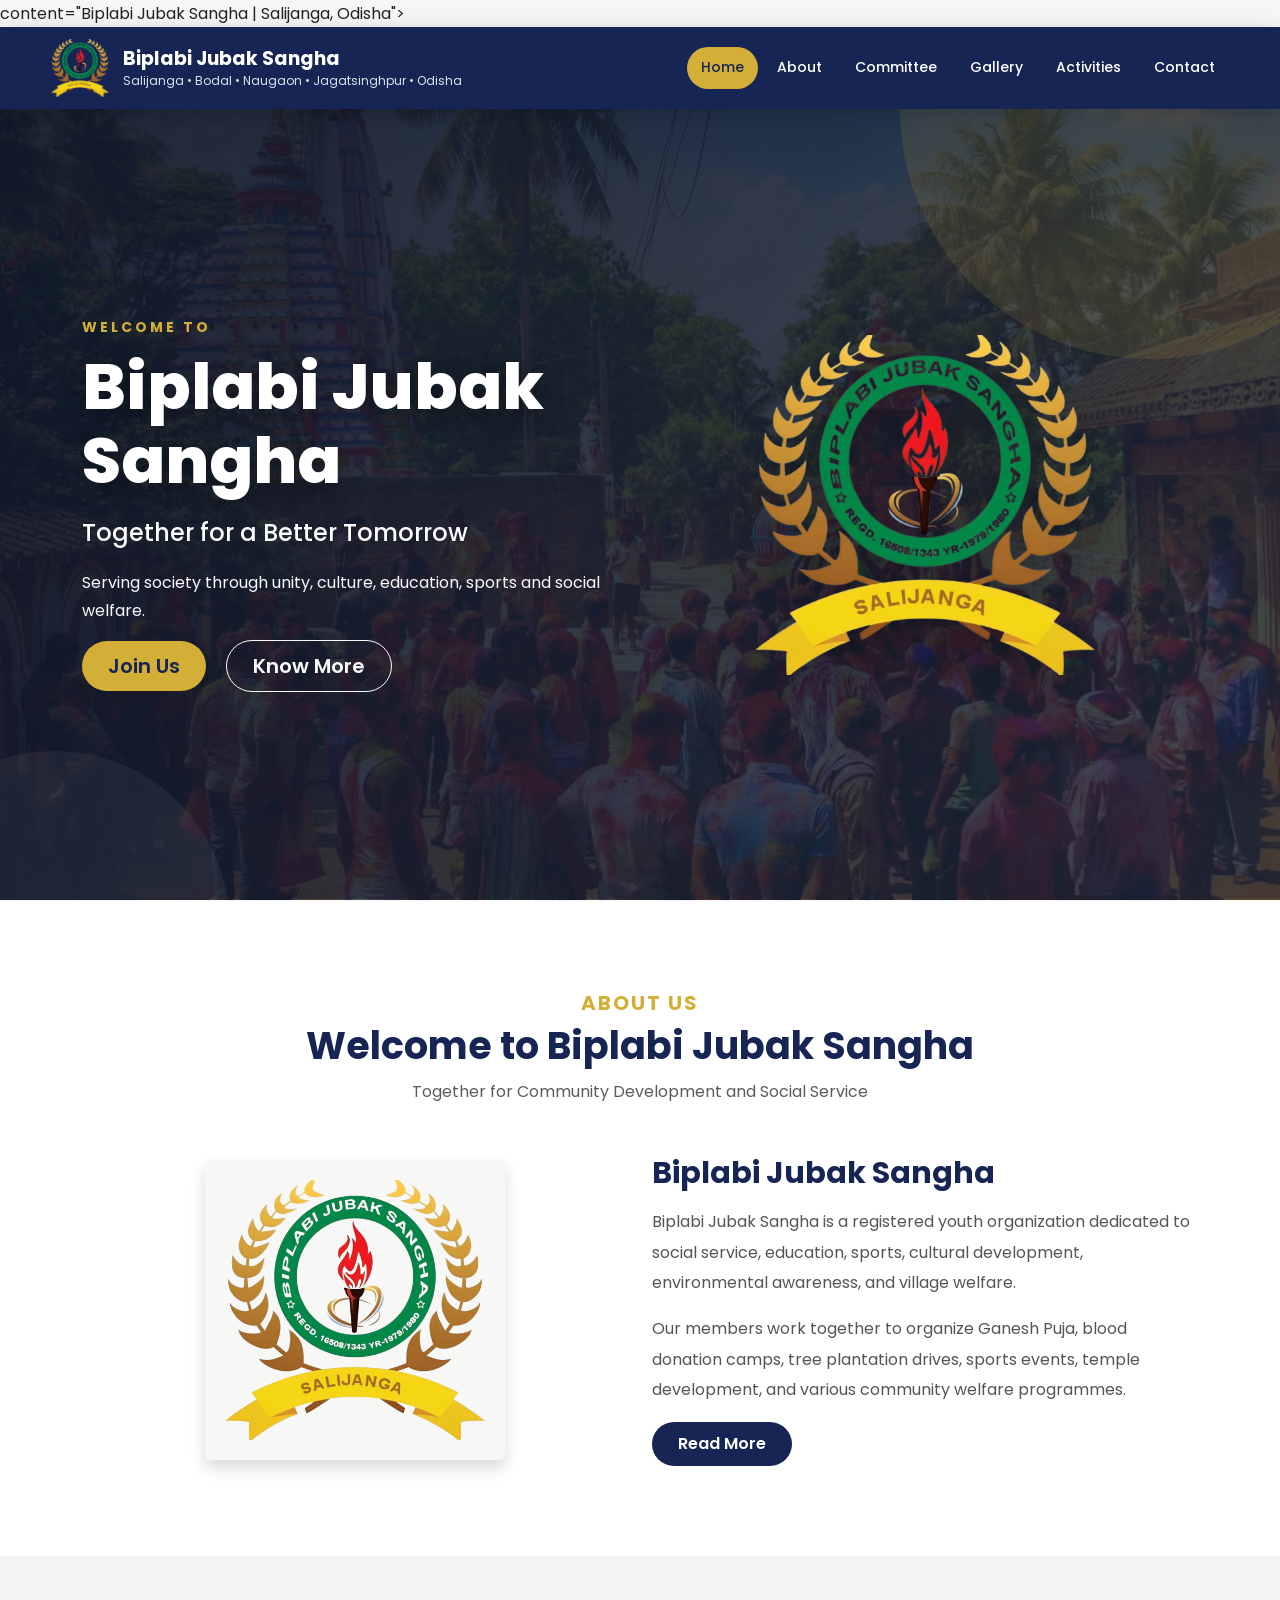
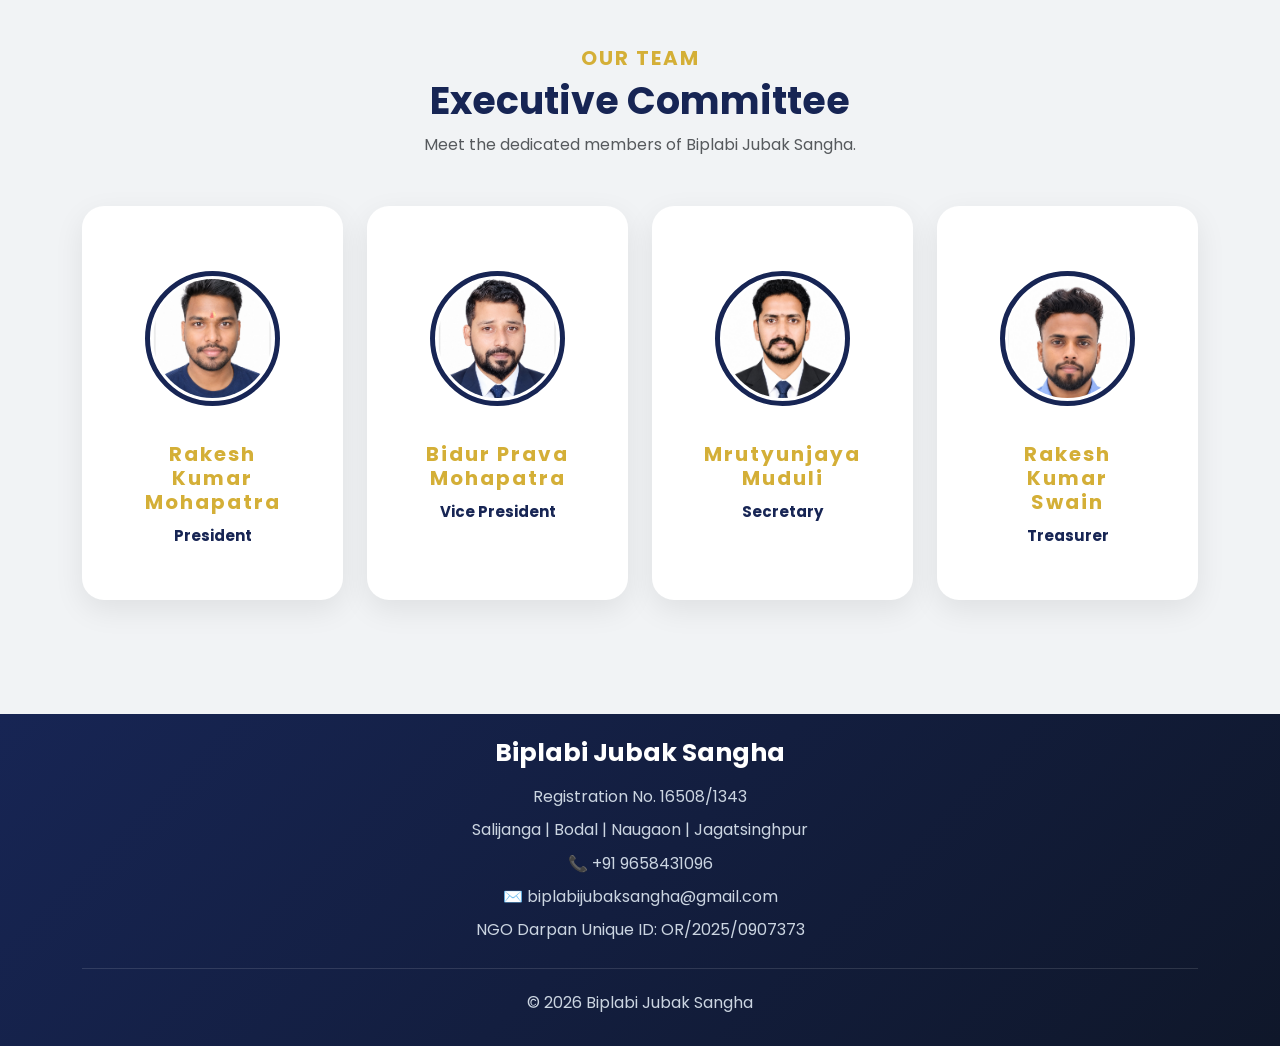
==== index.html @ aaab9c94 "Update Index" ====
<!DOCTYPE html>
<html lang="en">
<head>
<meta charset="UTF-8">
    <meta name="viewport" content="width=device-width, initial-scale=1.0">

    <title>Biplabi Jubak Sangha | Salijanga, Bodal, Naugaon, Jagatsinghpur, Odisha</title>

    <meta name="description"
        content="Biplabi Jubak Sangha, Salijanga, Odisha – a community youth organization working for social, cultural, sports and community development activities.">

    <meta name="keywords"
        content="Biplabi Jubak Sangha, Biplabi Jubak Sangha Salijanga, Salijanga, youth club Salijanga, Odisha youth organization">

    <meta name="author" content="Biplabi Jubak Sangha">

    <!-- Open Graph -->
    <meta property="og:type" content="website">

    <meta property="og:url"
        content="https://biplabijubaksangha-dot.github.io/Biplabi-Jubak-Sangha/">
        content="Biplabi Jubak Sangha | Salijanga, Odisha">

    <meta property="og:description"
        content="Official website of Biplabi Jubak Sangha, Salijanga, Odisha. Explore our activities, events, gallery and community initiatives.">

    <meta property="og:image"
        content="https://biplabijubaksangha-dot.github.io/Biplabi-Jubak-Sangha/assets/images/logo.png">
    <!-- Structured Data -->
    <script type="application/ld+json">
    {
        "@context": "https://schema.org",
        "@type": "WebSite",
        "name": "Biplabi Jubak Sangha",
        "alternateName": "Biplabi Jubak Sangha",
        "url": "https://biplabijubaksangha-dot.github.io/Biplabi-Jubak-Sangha/"
    }
    </script>

    <!-- Bootstrap CSS -->
    <link
        href="https://cdn.jsdelivr.net/npm/bootstrap@5.3.3/dist/css/bootstrap.min.css"
        rel="stylesheet">

    <!-- Bootstrap Icons -->
    <link
        href="https://cdn.jsdelivr.net/npm/bootstrap-icons@1.11.3/font/bootstrap-icons.css"
        rel="stylesheet">

    <!-- Google Font -->
    <link
        href="https://fonts.googleapis.com/css2?family=Poppins:wght@300;400;500;600;700&display=swap"
        rel="stylesheet">

    <!-- Custom CSS -->
    <link rel="stylesheet" href="assets/css/style.css">

<head>



<body>


<!-- ================= NAVBAR ================= -->

<header class="site-header">

    <div class="header-container">

        <a href="index.html" class="club-brand">

            <img src="assets/images/logo.png"
                 alt="Biplabi Jubak Sangha Logo">

            <div class="brand-text">

                <h2>Biplabi Jubak Sangha</h2>

                <span>
                    Salijanga • Bodal • Naugaon • Jagatsinghpur • Odisha
                </span>

            </div>

        </a>


        <nav class="main-nav">

            <ul>

                <li>
                    <a href="index.html" class="active">
                        Home
                    </a>
                </li>

                <li>
                    <a href="about.html">
                        About
                    </a>
                </li>

                <li>
                    <a href="committee.html">
                        Committee
                    </a>
                </li>

                <li>
                    <a href="gallery.html">
                        Gallery
                    </a>
                </li>

                <li>
                    <a href="activities.html">
                        Activities
                    </a>
                </li>

                <li>
                    <a href="contact.html">
                        Contact
                    </a>
                </li>

            </ul>

        </nav>

    </div>

</header>


<!-- ================= HERO ================= -->

<section class="hero">

    <div class="container">

        <div class="row align-items-center">

            <div class="col-lg-6">

                <h5 class="text-warning">
                    WELCOME TO
                </h5>

                <h1 class="display-3 fw-bold text-white">
                    Biplabi Jubak Sangha
                </h1>

                <p class="lead text-light">
                    Together for a Better Tomorrow
                </p>

                <p class="text-light">
                    Serving society through unity, culture, education,
                    sports and social welfare.
                </p>


                <a href="contact.html"
                   class="btn btn-warning btn-lg me-3">

                    Join Us

                </a>


                <a href="about.html"
                   class="btn btn-outline-light btn-lg">

                    Know More

                </a>

            </div>


            <div class="col-lg-6 text-center">

                <img
                    src="assets/images/logo.png"
                    class="img-fluid logo-big"
                    alt="Biplabi Jubak Sangha Logo">

            </div>

        </div>

    </div>

</section>



<!-- ================= ABOUT SECTION ================= -->

<section class="py-5 bg-light" id="about">

    <div class="container">

        <div class="text-center mb-5">

            <h5 class="section-label">
    ABOUT US
</h5>

            <h2 class="fw-bold">
                Welcome to Biplabi Jubak Sangha
            </h2>

            <p class="text-muted">
                Together for Community Development and Social Service
            </p>

        </div>


        <div class="row align-items-center">

            <div class="col-lg-6">

                <img
                    src="assets/images/logo.png"
                    class="img-fluid rounded shadow"
                    alt="Biplabi Jubak Sangha">

            </div>


            <div class="col-lg-6">

                <h3 class="fw-bold mb-3">
                    Biplabi Jubak Sangha
                </h3>

                <p>
                    Biplabi Jubak Sangha is a registered youth organization
                    dedicated to social service, education, sports,
                    cultural development, environmental awareness,
                    and village welfare.
                </p>

                <p>
                    Our members work together to organize Ganesh Puja,
                    blood donation camps, tree plantation drives,
                    sports events, temple development,
                    and various community welfare programmes.
                </p>


                <a href="about.html"
                   class="btn btn-primary">

                    Read More

                </a>

            </div>

        </div>

    </div>

</section>



<!-- ================= EXECUTIVE COMMITTEE ================= -->

<section class="home-committee py-5 bg-light">

    <div class="container">


        <div class="text-center mb-5">

            <h5 class="text-primary">
                OUR TEAM
            </h5>

            <h2 class="fw-bold">
                Executive Committee
            </h2>

            <p class="text-muted">
                Meet the dedicated members of Biplabi Jubak Sangha.
            </p>

        </div>


        <div class="row">


            <!-- ================= PRESIDENT ================= -->

            <div class="col-md-6 col-lg-3 mb-4">

                <div class="card committee-card text-center">

                    <img
    src="assets/images/members/president.jpg"
    alt="Rakesh Kumar Mohapatra"
    class="member-photo">

                    <div class="card-body">

                        <h5>
                            Rakesh Kumar Mohapatra
                        </h5>

                        <p class="text-primary fw-bold">
                            President
</p>

                    </div>

                </div>

            </div>



            <!-- ================= VICE PRESIDENT ================= -->

            <div class="col-md-6 col-lg-3 mb-4">

                <div class="card committee-card text-center">

                    <img
                        src="assets/images/members/vice-president.jpg"
                        alt="Bidur Prava Mohapatra"
                        class="member-photo">

                    <div class="card-body">

                        <h5>
                            Bidur Prava Mohapatra
                        </h5>

                        <p class="text-primary fw-bold">
                            Vice President
                        </p>

                    </div>

                </div>

            </div>



            <!-- ================= SECRETARY ================= -->

            <div class="col-md-6 col-lg-3 mb-4">

                <div class="card committee-card text-center">

                    <img
                        src="assets/images/members/secretary.jpg"
                        alt="Mrutyunjaya Muduli"
                        class="member-photo">

                    <div class="card-body">

                        <h5>
                            Mrutyunjaya Muduli
                        </h5>

                        <p class="text-primary fw-bold">
                            Secretary
                        </p>

                    </div>

                </div>

            </div>



            <!-- ================= TREASURER ================= -->

            <div class="col-md-6 col-lg-3 mb-4">

                <div class="card committee-card text-center">

                    <img
                        src="assets/images/members/treasurer.jpg"
                        alt="Rakesh Kumar Swain"
                        class="member-photo">

                    <div class="card-body">

                        <h5>
                            Rakesh Kumar Swain
                        </h5>

                        <p class="text-primary fw-bold">
                            Treasurer
                        </p>

                    </div>

                </div>

            </div>


        </div>

    </div>

</section>



<!-- ================= FOOTER ================= -->

<footer class="bg-dark text-white py-4">

    <div class="container text-center">

        <h4>Biplabi Jubak Sangha</h4>

        <p>Registration No. 16508/1343</p>

        <p>Salijanga | Bodal | Naugaon | Jagatsinghpur</p>

        <p>📞 +91 9658431096</p>

        <p>✉️ biplabijubaksangha@gmail.com</p>

        <p>NGO Darpan Unique ID: OR/2025/0907373</p>

        <p>© 2026 Biplabi Jubak Sangha</p>

    </div>

</footer>

<!-- Bootstrap JS -->
<script src="https://cdn.jsdelivr.net/npm/bootstrap@5.3.3/dist/js/bootstrap.bundle.min.js"></script>

<!-- Custom JS -->
<script src="assets/js/script.js"></script>

<body>
<html>
---- assets/css/style.css ----
/* =========================================================
   BIPLABI JUBAK SANGHA
   MODERN PROFESSIONAL WEBSITE CSS
   COLOR THEME:
   NAVY + GOLD + WHITE + LIGHT GREY
   ========================================================= */


/* =========================================================
   GOOGLE FONT
   ========================================================= */

@import url('https://fonts.googleapis.com/css2?family=Poppins:wght@300;400;500;600;700;800&display=swap');


/* =========================================================
   GLOBAL SETTINGS
   ========================================================= */

* {
    margin: 0;
    padding: 0;
    box-sizing: border-box;
}

html {
    scroll-behavior: smooth;
}

body {
    font-family: 'Poppins', sans-serif;
    background: #f5f6f8;
    color: #222;
    line-height: 1.7;
}

a {
    text-decoration: none;
}

img {
    max-width: 100%;
}


/* =========================================================
   NAVBAR
   ========================================================= */

.navbar {
    padding: 10px 0;

    background: #172554 !important;

    box-shadow:
        0 4px 20px rgba(0, 0, 0, 0.15);
}

.navbar-brand {
    display: flex;
    align-items: center;
}

.navbar-brand img {
    width: 60px;
    height: 60px;
    object-fit: contain;
}

.navbar-brand h5 {
    margin: 0;
    font-size: 18px;
    font-weight: 700;
    color: #ffffff;
    letter-spacing: 0.3px;
}

.navbar-brand small {
    color: #dbe4f0 !important;
    font-size: 11px;
}

.navbar-nav {
    gap: 5px;
}

.nav-link {
    color: #ffffff !important;

    font-size: 14px;
    font-weight: 500;

    padding: 9px 14px !important;

    border-radius: 25px;

    transition: all 0.3s ease;
}

.nav-link:hover {
    background: #d4af37;
    color: #172554 !important;
}

.nav-link.active {
    background: #d4af37;
    color: #172554 !important;
}

.navbar-toggler {
    border: 1px solid rgba(255,255,255,0.5);
}

.navbar-toggler:focus {
    box-shadow: none;
}


/* =========================================================
   HERO SECTION
   ========================================================= */

.hero {
    min-height: 88vh;

    background:
        linear-gradient(
            120deg,
            rgba(15, 23, 42, 0.94),
            rgba(30, 41, 59, 0.82)
        ),
        url("../images/hero.jpg");

    background-size: cover;
    background-position: center;
    background-attachment: fixed;

    display: flex;
    align-items: center;

    position: relative;
    overflow: hidden;
}


/* Decorative gold circle */

.hero::before {
    content: "";

    position: absolute;

    width: 500px;
    height: 500px;

    border-radius: 50%;

    background: rgba(212, 175, 55, 0.12);

    top: -250px;
    right: -120px;
}


/* Decorative white circle */

.hero::after {
    content: "";

    position: absolute;

    width: 350px;
    height: 350px;

    border-radius: 50%;

    background: rgba(255, 255, 255, 0.05);

    bottom: -200px;
    left: -120px;
}

.hero .container {
    position: relative;
    z-index: 2;
}

.hero h5 {
    color: #d4af37 !important;

    font-size: 14px;
    font-weight: 700;

    letter-spacing: 3px;
}

.hero h1 {
    color: #ffffff;

    font-size: clamp(42px, 5vw, 68px);

    font-weight: 800 !important;

    line-height: 1.15;

    margin: 15px 0;

    text-shadow:
        0 5px 25px rgba(0,0,0,0.35);
}

.hero .lead {
    color: #ffffff !important;

    font-size: 24px;

    font-weight: 500;
}

.hero p {
    color: #e2e8f0;

    max-width: 620px;

    font-size: 16px;
}

.logo-big {
    width: 340px;

    filter:
        drop-shadow(
            0 20px 30px rgba(0,0,0,0.35)
        );

    animation:
        floatingLogo 4s ease-in-out infinite;
}


/* Logo animation */

@keyframes floatingLogo {

    0% {
        transform: translateY(0);
    }

    50% {
        transform: translateY(-15px);
    }

    100% {
        transform: translateY(0);
    }

}


/* =========================================================
   BUTTONS
   ========================================================= */

.btn {
    font-family: 'Poppins', sans-serif;

    font-weight: 600;

    border-radius: 30px;

    padding: 10px 26px;

    transition: all 0.3s ease;
}

.btn:hover {
    transform: translateY(-3px);
}


/* Primary button */

.btn-primary {
    background: #172554 !important;

    border: none !important;

    color: #ffffff !important;
}

.btn-primary:hover {
    background: #d4af37 !important;

    color: #172554 !important;
}


/* Gold button */

.btn-warning {
    background: #d4af37 !important;

    border: none !important;

    color: #172554 !important;
}

.btn-warning:hover {
    background: #b8941f !important;

    color: #ffffff !important;
}


/* Green */

.btn-success {
    border-radius: 30px;
}


/* Red */

.btn-danger {
    border-radius: 30px;
}


/* =========================================================
   GENERAL SECTION
   ========================================================= */

section {
    position: relative;
}

section h2 {
    font-weight: 800;
}


/* Change Bootstrap blue text to navy */

.text-primary {
    color: #172554 !important;
}


/* =========================================================
   HOME ABOUT SECTION
   ========================================================= */

#about {
    padding: 90px 0 !important;

    background: #ffffff !important;
}

#about img {
    max-width: 300px;

    width: 100%;

    display: block;

    margin: auto;

    padding: 20px;

    background: #f7f7f5;

    border-radius: 25px;

    box-shadow:
        0 15px 45px rgba(0,0,0,0.10);
}

#about h5 {
    font-weight: 700;

    letter-spacing: 2px;

    color: #d4af37 !important;
}

#about h2 {
    color: #172554;

    font-size: 38px;

    font-weight: 800;
}

#about h3 {
    color: #172554;

    font-size: 30px;

    font-weight: 700;
}

#about p {
    color: #555;

    font-size: 16px;

    line-height: 1.9;
}


/* =========================================================
   HOME EXECUTIVE COMMITTEE
   ========================================================= */

.home-committee {
    padding: 90px 0 !important;

    background: #f1f3f5 !important;
}

.home-committee h5 {
    font-weight: 700;

    letter-spacing: 2px;

    color: #d4af37 !important;
}

.home-committee h2 {
    color: #172554;

    font-size: 38px;
}

.committee-card {
    background: #ffffff;

    border: none !important;

    border-radius: 22px !important;

    overflow: hidden;

    box-shadow:
        0 10px 35px rgba(0,0,0,0.08);

    transition:
        transform 0.4s ease,
        box-shadow 0.4s ease;

    height: 100%;
}

.committee-card:hover {
    transform: translateY(-12px);

    box-shadow:
        0 22px 50px rgba(0,0,0,0.15);
}

.member-photo {
    width: 135px;

    height: 135px;

    object-fit: cover;

    border-radius: 50%;

    display: block;

    margin: 30px auto 20px;

    border: 5px solid #172554;

    padding: 3px;

    background: #ffffff;
}

.committee-card h5 {
    color: #222;

    font-weight: 700;
}

.committee-card p {
    margin-bottom: 0;

    font-weight: 600;

    color: #172554 !important;
}


/* President */

.president-card {
    border-top:
        6px solid #d4af37 !important;
}

.president-card .member-photo {
    border-color: #d4af37;
}


/* =========================================================
   OLD MEMBER ICON
   ========================================================= */

.member-icon {
    width: 120px;

    height: 120px;

    background: #172554;

    border-radius: 50%;

    display: flex;

    justify-content: center;

    align-items: center;

    color: white;

    font-size: 55px;

    margin: 30px auto 20px;
}

.president-icon {
    background: #d4af37;

    color: #172554;
}


/* =========================================================
   PAGE BANNER
   ========================================================= */

.page-banner {

    background:
        linear-gradient(
            135deg,
            #172554,
            #334155
        );

    color: #ffffff;

    text-align: center;

    padding: 85px 20px;

    position: relative;

    overflow: hidden;
}


/* Gold decoration */

.page-banner::before {
    content: "";

    position: absolute;

    width: 350px;

    height: 350px;

    border-radius: 50%;

    background:
        rgba(212,175,55,0.12);

    top: -190px;

    right: 8%;
}


/* White decoration */

.page-banner::after {
    content: "";

    position: absolute;

    width: 280px;

    height: 280px;

    border-radius: 50%;

    background:
        rgba(255,255,255,0.06);

    bottom: -170px;

    left: 8%;
}

.page-banner .container {
    position: relative;

    z-index: 2;
}

.page-banner h1 {
    font-size: 46px;

    font-weight: 800;

    margin-bottom: 10px;
}

.page-banner p {
    margin-top: 5px;

    color: #e2e8f0;

    font-size: 17px;
}


/* =========================================================
   ABOUT PAGE
   ========================================================= */

.about-section {
    display: flex;

    justify-content: space-between;

    align-items: center;

    gap: 70px;

    padding: 90px 10%;

    background: #ffffff;

    flex-wrap: wrap;
}

.about-image {
    flex: 1;

    text-align: center;
}

.about-image img {
    width: 100%;

    max-width: 450px;

    padding: 25px;

    background: #f7f7f5;

    border-radius: 25px;

    box-shadow:
        0 15px 45px rgba(0,0,0,0.12);
}

.about-content {
    flex: 1;
}

.about-content h2 {
    color: #172554;

    font-size: 40px;

    font-weight: 800;

    margin-bottom: 25px;
}

.about-content p {
    color: #555;

    line-height: 1.9;

    font-size: 17px;

    margin-bottom: 18px;
}


/* =========================================================
   MISSION / VISION / VALUES
   ========================================================= */

.mission {
    display: grid;

    grid-template-columns:
        repeat(3, 1fr);

    gap: 30px;

    padding: 90px 10%;

    background: #f1f3f5;
}

.mission .card {
    background: #ffffff;

    text-align: center;

    padding: 45px 30px;

    border: none;

    border-radius: 22px;

    box-shadow:
        0 10px 35px rgba(0,0,0,0.08);

    transition:
        all 0.35s ease;
}

.mission .card:hover {
    transform: translateY(-10px);

    box-shadow:
        0 20px 45px rgba(0,0,0,0.14);
}

.mission .card i {
    font-size: 52px;

    color: #d4af37;

    margin-bottom: 15px;
}

.mission .card h3 {
    color: #172554;

    font-weight: 700;
}

.mission .card p {
    color: #666;
}


/* =========================================================
   HISTORY
   ========================================================= */

.history {
    padding: 90px 10%;

    text-align: center;

    background: #ffffff;
}

.history h2 {
    color: #172554;

    font-size: 38px;

    font-weight: 800;

    margin-bottom: 25px;
}

.history p {
    max-width: 900px;

    margin: 15px auto;

    color: #555;

    font-size: 17px;

    line-height: 1.9;
}


/* =========================================================
   ACTIVITY CARDS
   ========================================================= */

.py-5 .card {
    background: #ffffff;

    border: none !important;

    border-radius: 22px !important;

    padding: 35px !important;

    box-shadow:
        0 10px 30px rgba(0,0,0,0.08);

    transition:
        transform 0.4s ease,
        box-shadow 0.4s ease;

    overflow: hidden;
}

.py-5 .card:hover {
    transform: translateY(-10px);

    box-shadow:
        0 22px 45px rgba(0,0,0,0.14);
}

.py-5 .card > i {
    font-size: 55px !important;

    margin-bottom: 5px;
}


/* Activity title */

.py-5 .card h4 {
    color: #172554;

    font-weight: 700;

    margin-top: 15px !important;
}


/* Activity text */

.py-5 .card p {
    color: #666;

    line-height: 1.8;

    font-size: 15px;
}


/* =========================================================
   ACTIVITY PAGE TOP SECTION
   ========================================================= */

.py-5 > .container > .text-center h5 {
    color: #d4af37 !important;

    font-weight: 700;

    letter-spacing: 2px;
}

.py-5 > .container > .text-center h2 {
    color: #172554;

    font-weight: 800;
}


/* =========================================================
   MODAL DESIGN
   ========================================================= */

.modal-content {
    border: none;

    border-radius: 20px;

    overflow: hidden;

    box-shadow:
        0 25px 70px rgba(0,0,0,0.25);
}

.modal-header {
    padding: 20px 25px;

    background: #172554 !important;
}

.modal-title {
    font-weight: 700;

    color: #ffffff;
}

.modal-body {
    padding: 30px;
}

.modal-body h4 {
    font-weight: 700;

    color: #172554 !important;
}

.modal-body p {
    color: #555;

    font-size: 16px;

    line-height: 1.85;

    margin-bottom: 18px;
}

.modal-footer {
    padding: 15px 25px;

    background: #f8f9fa;
}


/* =========================================================
   COMMITTEE PAGE
   ========================================================= */

.committee-page {
    width: 95%;

    max-width: 1400px;

    margin: 70px auto;
}

#committee-container {
    display: grid;

    grid-template-columns:
        repeat(auto-fit, minmax(270px, 1fr));

    gap: 30px;
}

.member-card {
    background: #ffffff;

    border-radius: 22px;

    overflow: hidden;

    text-align: center;

    box-shadow:
        0 10px 30px rgba(0,0,0,0.10);

    transition:
        all 0.4s ease;
}

.member-card:hover {
    transform: translateY(-12px);

    box-shadow:
        0 22px 50px rgba(0,0,0,0.16);
}

.member-card img {
    width: 100%;

    height: 320px;

    object-fit: cover;
}

.member-card h3 {
    margin: 20px 15px 10px;

    font-size: 21px;

    font-weight: 700;

    color: #222;
}

.member-card span {
    display: inline-block;

    margin-bottom: 25px;

    padding: 8px 22px;

    color: #ffffff;

    border-radius: 30px;

    font-weight: 600;

    font-size: 13px;
}


/* =========================================================
   COMMITTEE DESIGNATIONS
   ========================================================= */

.president {
    background: #d4af37;
    color: #172554 !important;
}

.vice {
    background: #64748b;
}

.secretary {
    background: #172554;
}

.treasurer {
    background: #198754;
}

.board {
    background: #b45309;
}


/* =========================================================
   DESIGNATION
   ========================================================= */

.designation {
    display: inline-block;

    margin: 0 0 22px;

    padding: 8px 20px;

    background: #172554;

    color: white;

    border-radius: 30px;

    font-weight: 600;

    font-size: 14px;
}


/* =========================================================
   OLD LOGO STYLE
   ========================================================= */

.logo {
    display: flex;

    align-items: center;

    gap: 15px;

    padding: 10px 30px;
}

.logo img {
    width: 70px;

    height: 70px;

    object-fit: contain;
}

.logo h2 {
    margin: 0;

    font-size: 24px;

    color: #172554;
}


/* =========================================================
   FOOTER
   ========================================================= */

footer {
    background:
        linear-gradient(
            135deg,
            #172554,
            #0f172a
        ) !important;

    color: #ffffff;

    padding: 55px 0 !important;

    margin-top: 0;
}

footer h4 {
    color: #ffffff;

    font-weight: 700;

    font-size: 25px;

    margin-bottom: 15px;
}

footer p {
    color: #cbd5e1;

    margin: 6px 0;
}

footer p:last-child {
    margin-top: 25px;

    padding-top: 20px;

    border-top:
        1px solid rgba(255,255,255,0.12);
}


/* =========================================================
   RESPONSIVE — TABLET
   ========================================================= */

@media (max-width: 991px) {

    .navbar-nav {
        margin-top: 15px;

        gap: 2px;
    }

    .nav-link {
        border-radius: 8px;
    }

    .hero {
        min-height: auto;

        padding: 100px 0;

        text-align: center;

        background-attachment: scroll;
    }

    .hero p {
        margin-left: auto;

        margin-right: auto;
    }

    .logo-big {
        width: 260px;

        margin-top: 45px;
    }

    .about-section {
        padding: 70px 7%;

        gap: 45px;
    }

    .mission {
        grid-template-columns: 1fr;

        padding: 70px 7%;
    }

}


/* =========================================================
   RESPONSIVE — MOBILE
   ========================================================= */

@media (max-width: 768px) {

    .navbar-brand h5 {
        font-size: 15px;
    }

    .navbar-brand img {
        width: 50px;

        height: 50px;
    }

    .hero {
        padding: 80px 20px;
    }

    .hero h1 {
        font-size: 38px;
    }

    .hero .lead {
        font-size: 19px;
    }

    .logo-big {
        width: 220px;
    }

    .page-banner {
        padding: 65px 20px;
    }

    .page-banner h1 {
        font-size: 35px;
    }

    .page-banner p {
        font-size: 15px;
    }

    .about-section {
        flex-direction: column;

        padding: 60px 7%;

        text-align: center;
    }

    .about-content h2 {
        font-size: 32px;
    }

    .history {
        padding: 60px 7%;
    }

    .history h2 {
        font-size: 32px;
    }

    #committee-container {
        grid-template-columns: 1fr;
    }

    .member-card img {
        height: 350px;
    }

}


/* =========================================================
   RESPONSIVE — SMALL MOBILE
   ========================================================= */

@media (max-width: 480px) {

    .hero h1 {
        font-size: 31px;
    }

    .hero h5 {
        font-size: 12px;

        letter-spacing: 2px;
    }

    .hero .btn {
        display: block;

        width: 100%;

        margin: 10px 0 !important;
    }

    .page-banner h1 {
        font-size: 30px;
    }

    .py-5 .card {
        padding: 28px !important;
    }

    .modal-body {
        padding: 22px;
    }

}
/* =========================================================
   COMMON HEADER - BIPLABI JUBAK SANGHA
   ========================================================= */

.site-header {
    width: 100%;
    background: #172554;
    box-shadow: 0 4px 20px rgba(0, 0, 0, 0.15);
    position: relative;
    z-index: 1000;
    margin: 0;
    padding: 0;
}

.header-container {
    width: 92%;
    max-width: 1400px;
    min-height: 82px;
    margin: 0 auto;
    padding: 0;

    display: flex;
    align-items: center;
    justify-content: space-between;
    gap: 30px;
}

.club-brand {
    display: flex;
    align-items: center;
    gap: 14px;

    color: #ffffff;
    text-decoration: none;

    flex-shrink: 0;
}

.club-brand img {
    width: 58px;
    height: 58px;
    object-fit: contain;
    display: block;
}

.brand-text {
    display: flex;
    flex-direction: column;
}

.brand-text h2 {
    margin: 0;

    color: #ffffff;

    font-size: 19px;
    font-weight: 700;

    line-height: 1.2;
}

.brand-text span {
    margin-top: 3px;

    color: #dbe4f0;

    font-size: 12px;
}

/* ================= NAVIGATION ================= */

.main-nav ul {
    display: flex;
    align-items: center;

    gap: 5px;

    list-style: none;

    margin: 0;
    padding: 0;
}

.main-nav li {
    margin: 0;
    padding: 0;
}

.main-nav a {
    display: block;

    padding: 9px 14px;

    border-radius: 25px;

    color: #ffffff;

    font-size: 14px;
    font-weight: 500;

    text-decoration: none;

    transition: all 0.3s ease;
}

.main-nav a:hover {
    background: #d4af37;
    color: #172554;
}

.main-nav a.active {
    background: #d4af37;
    color: #172554;
}


/* =========================================================
   MOBILE HEADER
   ========================================================= */

@media (max-width: 991px) {

    .header-container {
        flex-direction: column;

        padding: 15px 0;

        gap: 12px;
    }

    .main-nav {
        width: 100%;
    }

    .main-nav ul {
        justify-content: center;

        flex-wrap: wrap;

        gap: 4px;
    }
}


@media (max-width: 600px) {

    .club-brand img {
        width: 50px;
        height: 50px;
    }

    .brand-text h2 {
        font-size: 16px;
    }

    .brand-text span {
        font-size: 11px;
    }

    .main-nav a {
        padding: 7px 10px;

        font-size: 12px;
    }
}
/* =========================================================
   GALLERY PAGE
   ========================================================= */

.gallery-banner {
    min-height: 280px;

    display: flex;
    align-items: center;
    justify-content: center;

    text-align: center;

    padding: 60px 20px;

    background:
        linear-gradient(
            135deg,
            #172554,
            #1e3a8a
        );

    position: relative;
    overflow: hidden;
}

.gallery-banner::before {
    content: "";

    position: absolute;

    width: 280px;
    height: 280px;

    border-radius: 50%;

    background: rgba(212, 175, 55, 0.10);

    top: -140px;
    left: -80px;
}

.gallery-banner::after {
    content: "";

    position: absolute;

    width: 320px;
    height: 320px;

    border-radius: 50%;

    background: rgba(255, 255, 255, 0.05);

    right: -100px;
    bottom: -170px;
}

.gallery-banner-content {
    max-width: 850px;

    position: relative;
    z-index: 2;
}

.gallery-banner-label {
    display: inline-block;

    color: #d4af37;

    font-size: 13px;
    font-weight: 700;

    letter-spacing: 3px;

    margin-bottom: 12px;
}

.gallery-banner h1 {
    color: #ffffff;

    font-size: 46px;
    font-weight: 700;

    margin: 0 0 14px;
}

.gallery-banner p {
    color: #dbe4f0;

    font-size: 16px;

    line-height: 1.7;

    margin: 0 auto;

    max-width: 700px;
}


/* =========================================================
   GALLERY MAIN SECTION
   ========================================================= */

.gallery-section {
    background: #f5f6f8;

    padding: 75px 0 90px;
}


/* =========================================================
   GALLERY HEADING
   ========================================================= */

.gallery-heading {
    text-align: center;

    max-width: 800px;

    margin: 0 auto 45px;
}

.gallery-label {
    display: inline-block;

    color: #b38f1d;

    font-size: 13px;
    font-weight: 700;

    letter-spacing: 3px;

    margin-bottom: 10px;
}

.gallery-heading h2 {
    color: #172554;

    font-size: 36px;
    font-weight: 700;

    margin: 0 0 12px;
}

.gallery-heading p {
    color: #64748b;

    font-size: 15px;

    line-height: 1.7;

    margin: 0;
}


/* =========================================================
   GALLERY GRID
   ========================================================= */

.gallery-grid {
    width: 100%;

    display: grid;

    grid-template-columns: repeat(3, 1fr);

    gap: 28px;
}


/* =========================================================
   GALLERY CARD
   ========================================================= */

.gallery-item {
    background: #ffffff;

    border-radius: 16px;

    overflow: hidden;

    border: 1px solid #e5e7eb;

    box-shadow:
        0 8px 25px rgba(15, 23, 42, 0.08);

    cursor: pointer;

    transition:
        transform 0.3s ease,
        box-shadow 0.3s ease;
}

.gallery-item:hover {
    transform: translateY(-6px);

    box-shadow:
        0 16px 35px rgba(15, 23, 42, 0.14);
}


/* =========================================================
   PHOTO AREA
   ========================================================= */

.gallery-image {
    width: 100%;

    height: 210px;

    position: relative;

    overflow: hidden;

    background: #e9edf3;
}

.gallery-image img {
    width: 100%;
    height: 100%;

    display: block;

    object-fit: cover;

    transition:
        transform 0.45s ease;
}

.gallery-item:hover .gallery-image img {
    transform: scale(1.05);
}


/* =========================================================
   LOGO IMAGE
   ========================================================= */

.logo-gallery-image {
    background: #ffffff;

    display: flex;

    align-items: center;
    justify-content: center;
}

.logo-gallery-image img {
    width: 150px !important;
    height: 150px !important;

    object-fit: contain !important;
}


/* =========================================================
   OVERLAY
   ========================================================= */

.gallery-overlay {
    position: absolute;

    inset: 0;

    display: flex;

    align-items: center;
    justify-content: center;

    background: rgba(23, 37, 84, 0.45);

    opacity: 0;

    transition:
        opacity 0.3s ease;
}

.gallery-item:hover .gallery-overlay {
    opacity: 1;
}

.gallery-view {
    width: 48px;
    height: 48px;

    display: flex;

    align-items: center;
    justify-content: center;

    border-radius: 50%;

    background: #d4af37;

    color: #172554;

    font-size: 21px;
}


/* =========================================================
   CAPTION
   ========================================================= */

.gallery-caption {
    padding: 18px 20px 20px;

    text-align: center;
}

.gallery-caption h3 {
    color: #172554;

    font-size: 18px;
    font-weight: 600;

    margin: 0 0 5px;
}

.gallery-caption p {
    color: #64748b;

    font-size: 13px;

    margin: 0;
}


/* =========================================================
   IMAGE MODAL
   ========================================================= */

.gallery-modal {
    background: #172554;

    border: none;

    border-radius: 12px;

    overflow: hidden;
}

.gallery-modal .modal-body {
    padding: 15px;

    text-align: center;

    background: #172554;
}

.gallery-modal img {
    max-width: 100%;

    max-height: 80vh;

    width: auto;
    height: auto;

    object-fit: contain;

    display: block;

    margin: auto;
}

.gallery-close {
    position: absolute;

    top: 12px;
    right: 12px;

    z-index: 10;

    width: 40px;
    height: 40px;

    border: none;

    border-radius: 50%;

    background: #d4af37;

    color: #172554;

    font-size: 17px;

    cursor: pointer;
}

.gallery-close:hover {
    background: #ffffff;
}


/* =========================================================
   TABLET
   ========================================================= */

@media (max-width: 992px) {

    .gallery-grid {
        grid-template-columns: repeat(2, 1fr);

        gap: 22px;
    }

    .gallery-banner h1 {
        font-size: 40px;
    }

}


/* =========================================================
   MOBILE
   ========================================================= */

@media (max-width: 600px) {

    .gallery-banner {
        min-height: 240px;

        padding: 50px 20px;
    }

    .gallery-banner h1 {
        font-size: 32px;
    }

    .gallery-banner p {
        font-size: 14px;
    }

    .gallery-section {
        padding: 50px 0 60px;
    }

    .gallery-heading {
        margin-bottom: 30px;
    }

    .gallery-heading h2 {
        font-size: 28px;
    }

    .gallery-heading p {
        font-size: 14px;
    }

    .gallery-grid {
        grid-template-columns: 1fr;

        gap: 20px;
    }

    .gallery-image {
        height: 200px;
    }

    .logo-gallery-image img {
        width: 135px !important;
        height: 135px !important;
    }

}
html,
body {
    margin: 0;
    padding: 0;
}

.site-header {
    margin-top: 0;
}
/* =========================================
   COMMON HEADER - SAME ON ALL PAGES
   ========================================= */

.site-header {
    width: 100%;
    background: #172554;
    box-shadow: 0 4px 20px rgba(0, 0, 0, 0.15);
    position: relative;
    z-index: 1000;
    margin: 0;
    padding: 0;
}

.header-container {
    width: 92%;
    max-width: 1400px;
    min-height: 82px;
    margin: 0 auto;
    padding: 0;

    display: flex;
    align-items: center;
    justify-content: space-between;
    gap: 30px;
}

/* Club name + address */
.brand-text {
    display: flex;
    flex-direction: column;
    justify-content: center;
    margin: 0;
    padding: 0;
}

.brand-text h2 {
    margin: 0;
    padding: 0;
    line-height: 1.15;
}

.brand-text span {
    display: block;
    margin: 4px 0 0 0;
    padding: 0;
    line-height: 1.2;
}
.gallery-caption {
    padding: 12px 10px;
    text-align: center;
    font-size: 16px;
    font-weight: 600;
    color: #172554;
    background: #ffffff;
}
/* Gallery images - same size */
.gallery-item img {
    width: 100%;
    height: 280px;
    object-fit: cover;
    display: block;
}

.gallery-caption {
    padding: 12px 10px;
    text-align: center;
    font-size: 16px;
    font-weight: 600;
    color: #172554;
    background: #ffffff;
}
/* Center footer content */
.site-footer {
    width: 100%;
    text-align: center;
}

.site-footer .container {
    width: 100%;
    max-width: 100%;
    margin: 0 auto;
    text-align: center;
}
/* ================= FOOTER CENTERING ================= */

.site-footer {
    width: 100%;
    text-align: center;
}

.site-footer .container {
    width: 100%;
    max-width: 100%;
    margin: 0 auto;
    text-align: center;
}

.site-footer h4,
.site-footer p {
    text-align: center;
    margin-left: auto;
    margin-right: auto;
}
/* ================= FOOTER CENTERING ================= */

.site-footer {
    width: 100%;
    text-align: center;
}

.site-footer .container {
    width: 100%;
    max-width: 100%;
    margin: 0 auto;
    text-align: center;
}

.site-footer h4,
.site-footer p {
    text-align: center;
    margin-left: auto;
    margin-right: auto;
}
/* =========================================================
   HOME PAGE HIGHLIGHT / ANNOUNCEMENT BAR
   ========================================================= */

.home-highlight {
    background: linear-gradient(90deg, #063b8f, #0d6efd, #063b8f);
    color: #ffffff;
    overflow: hidden;
    white-space: nowrap;
    border-bottom: 3px solid #ffc107;
    box-shadow: 0 3px 10px rgba(0, 0, 0, 0.12);
}

.highlight-inner {
    display: flex;
    align-items: center;
    min-height: 46px;
}

.highlight-label {
    flex-shrink: 0;
    z-index: 2;
    background: #ffc107;
    color: #111;
    font-weight: 700;
    padding: 11px 18px;
    font-size: 0.85rem;
    letter-spacing: 0.5px;
    box-shadow: 5px 0 12px rgba(0, 0, 0, 0.15);
}

.highlight-track {
    overflow: hidden;
    flex: 1;
}

.highlight-text {
    display: inline-block;
    padding-left: 100%;
    font-size: 0.9rem;
    font-weight: 500;
    animation: highlightScroll 25s linear infinite;
}

.highlight-text:hover {
    animation-play-state: paused;
}

@keyframes highlightScroll {

    0% {
        transform: translateX(0);
    }

    100% {
        transform: translateX(-100%);
    }

}


/* Mobile */

@media (max-width: 576px) {

    .highlight-label {
        padding: 10px 12px;
        font-size: 0.75rem;
    }

    .highlight-text {
        font-size: 0.78rem;
        animation-duration: 20s;
    }

}
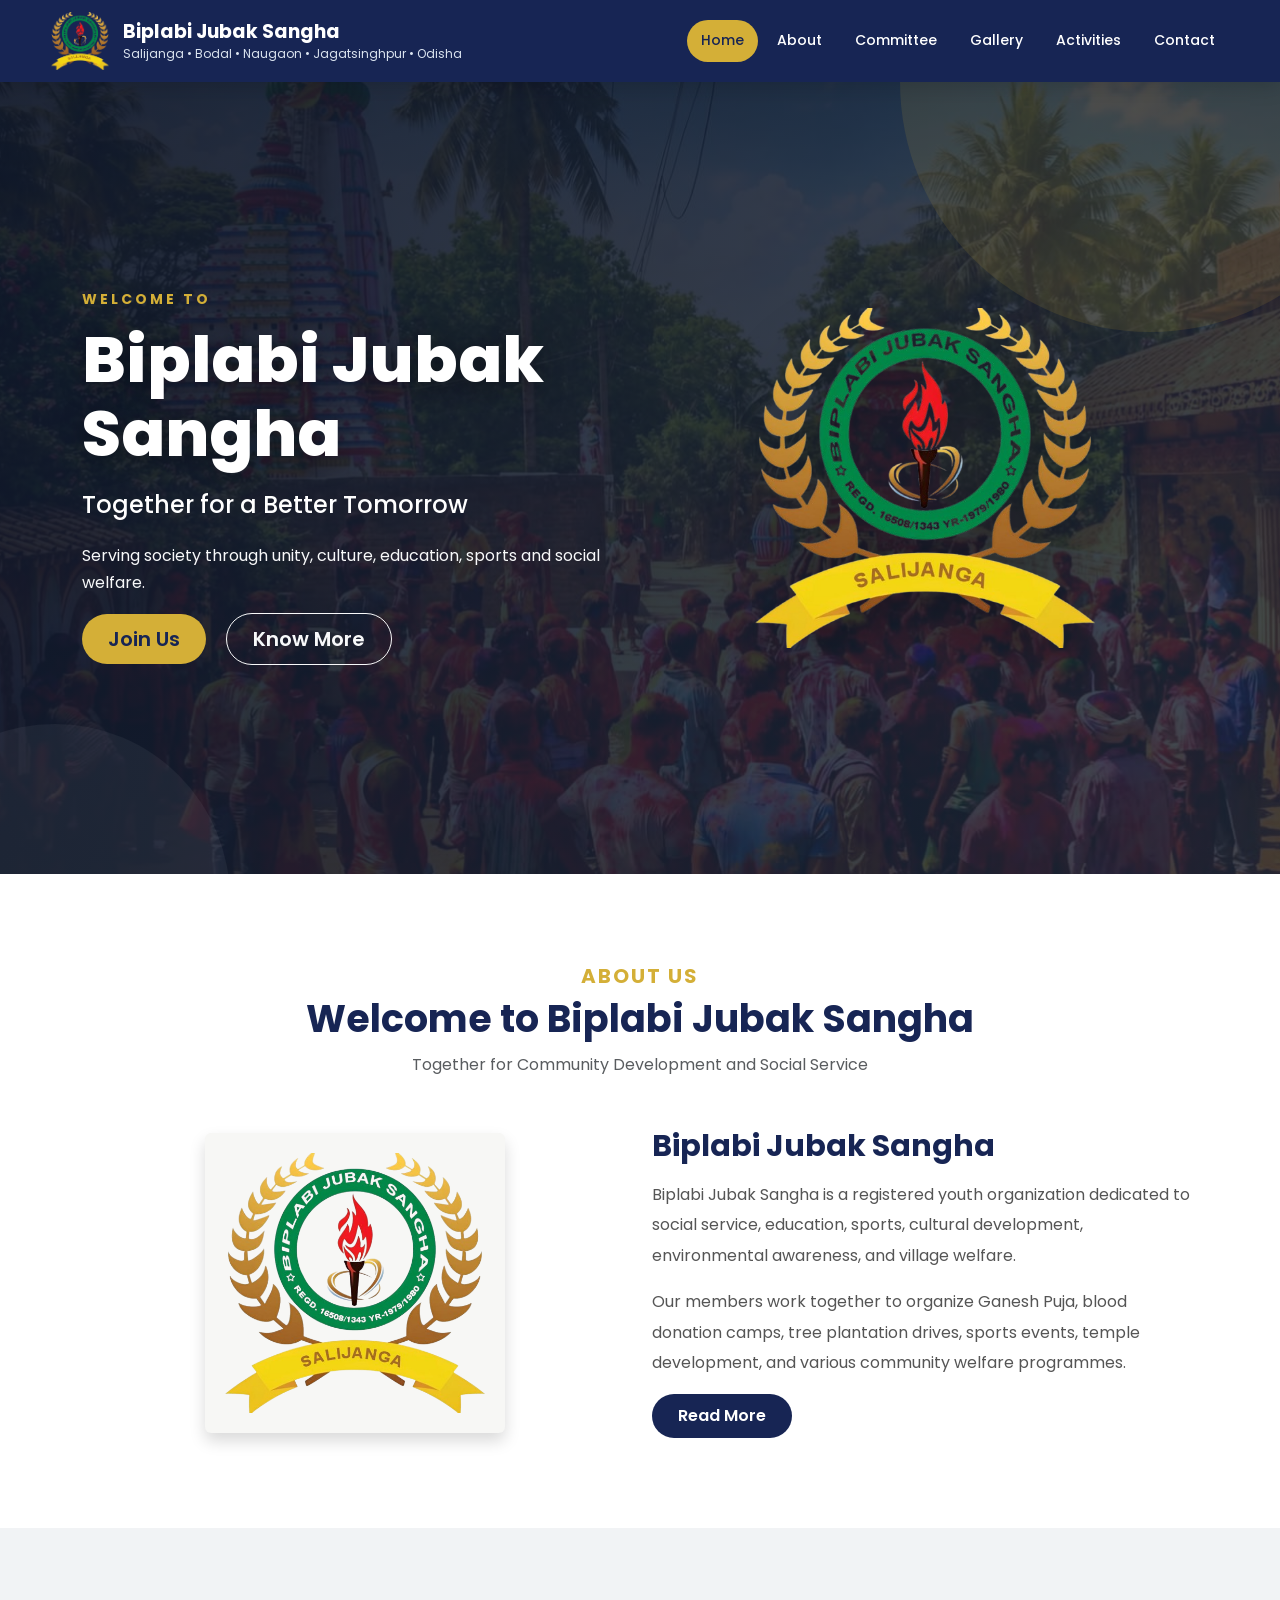
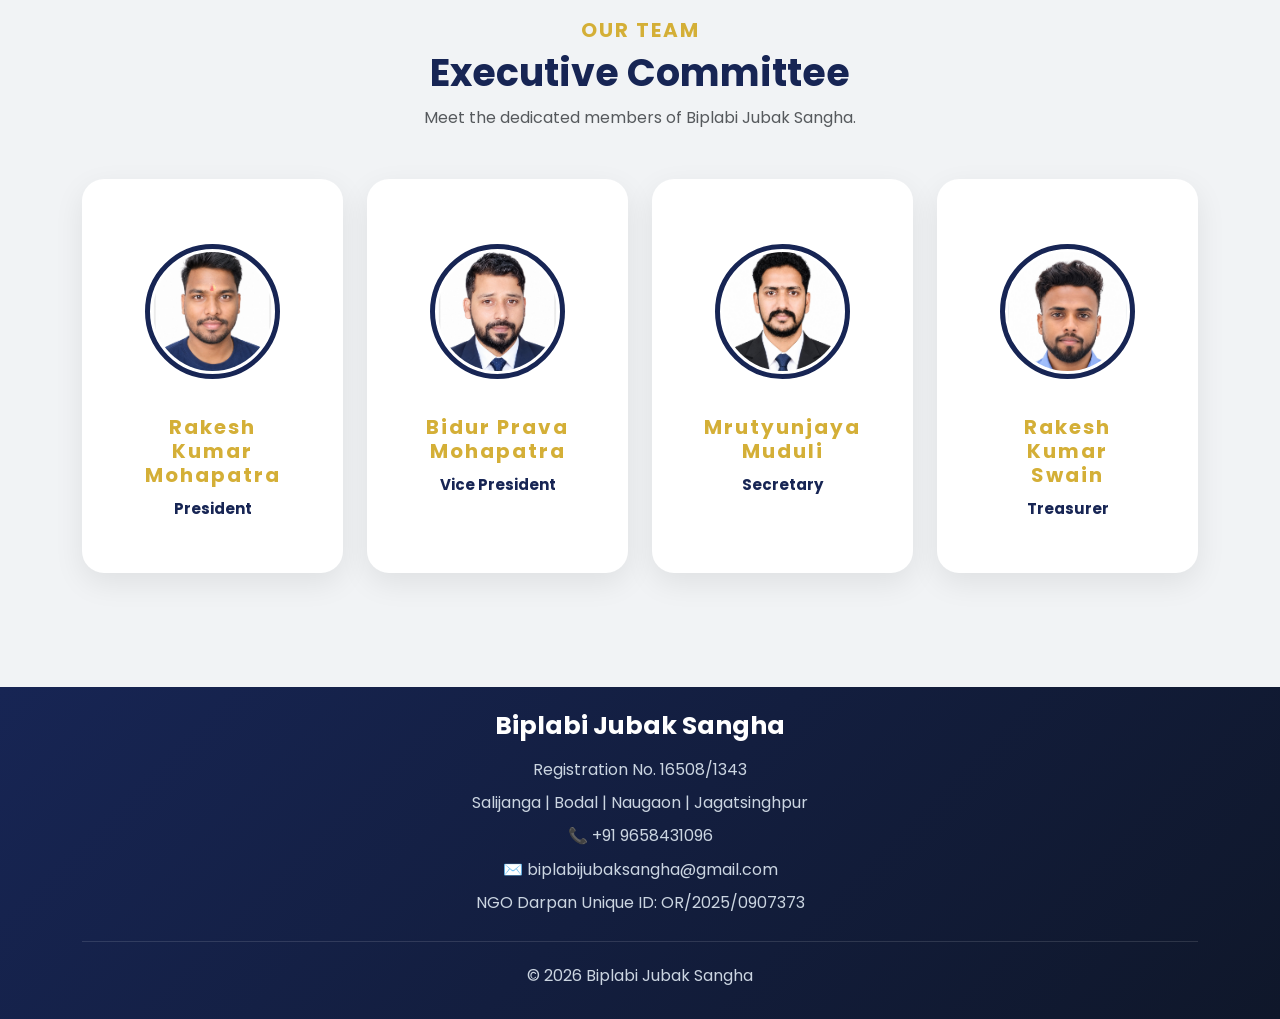
==== commit b4a01ab6: "Update Index" ====
--- a/index.html
+++ b/index.html
@@ -19,7 +19,6 @@
 
     <meta property="og:url"
         content="https://biplabijubaksangha-dot.github.io/Biplabi-Jubak-Sangha/">
-        content="Biplabi Jubak Sangha | Salijanga, Odisha">
 
     <meta property="og:description"
         content="Official website of Biplabi Jubak Sangha, Salijanga, Odisha. Explore our activities, events, gallery and community initiatives.">
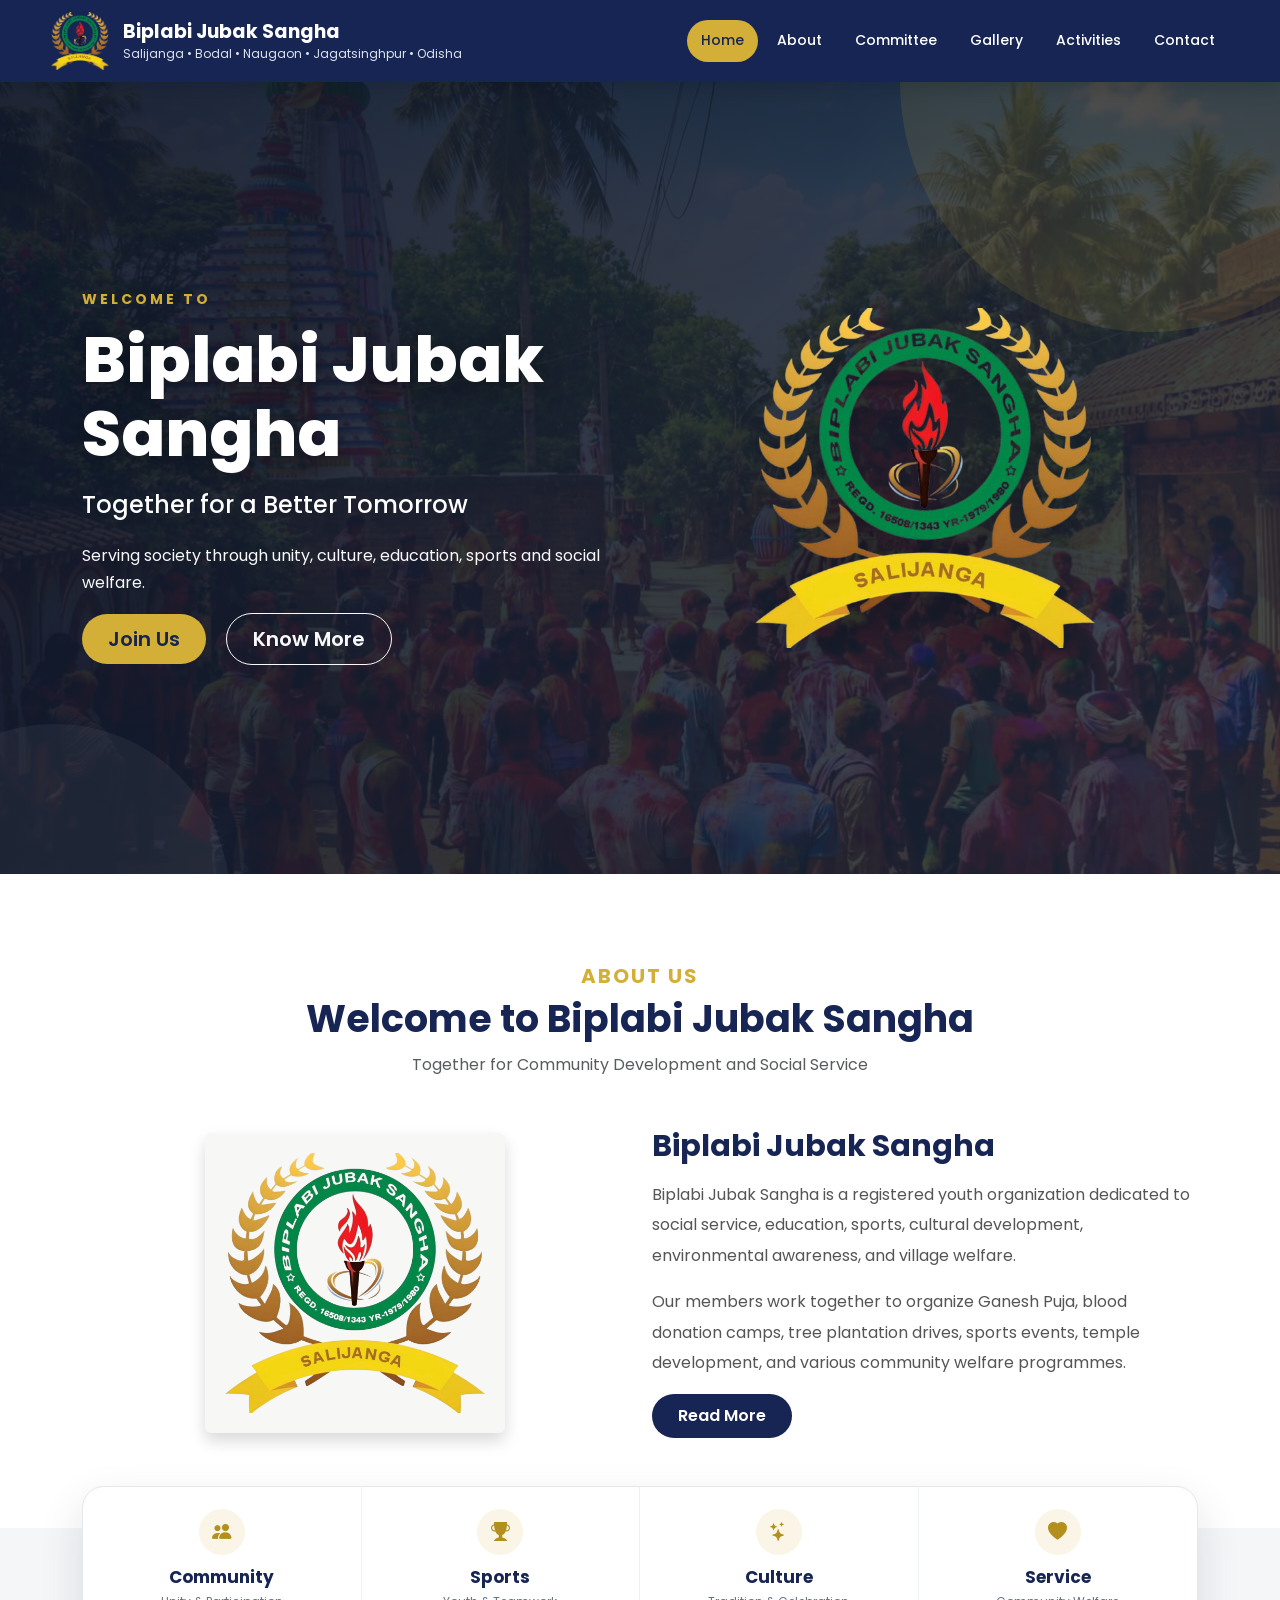
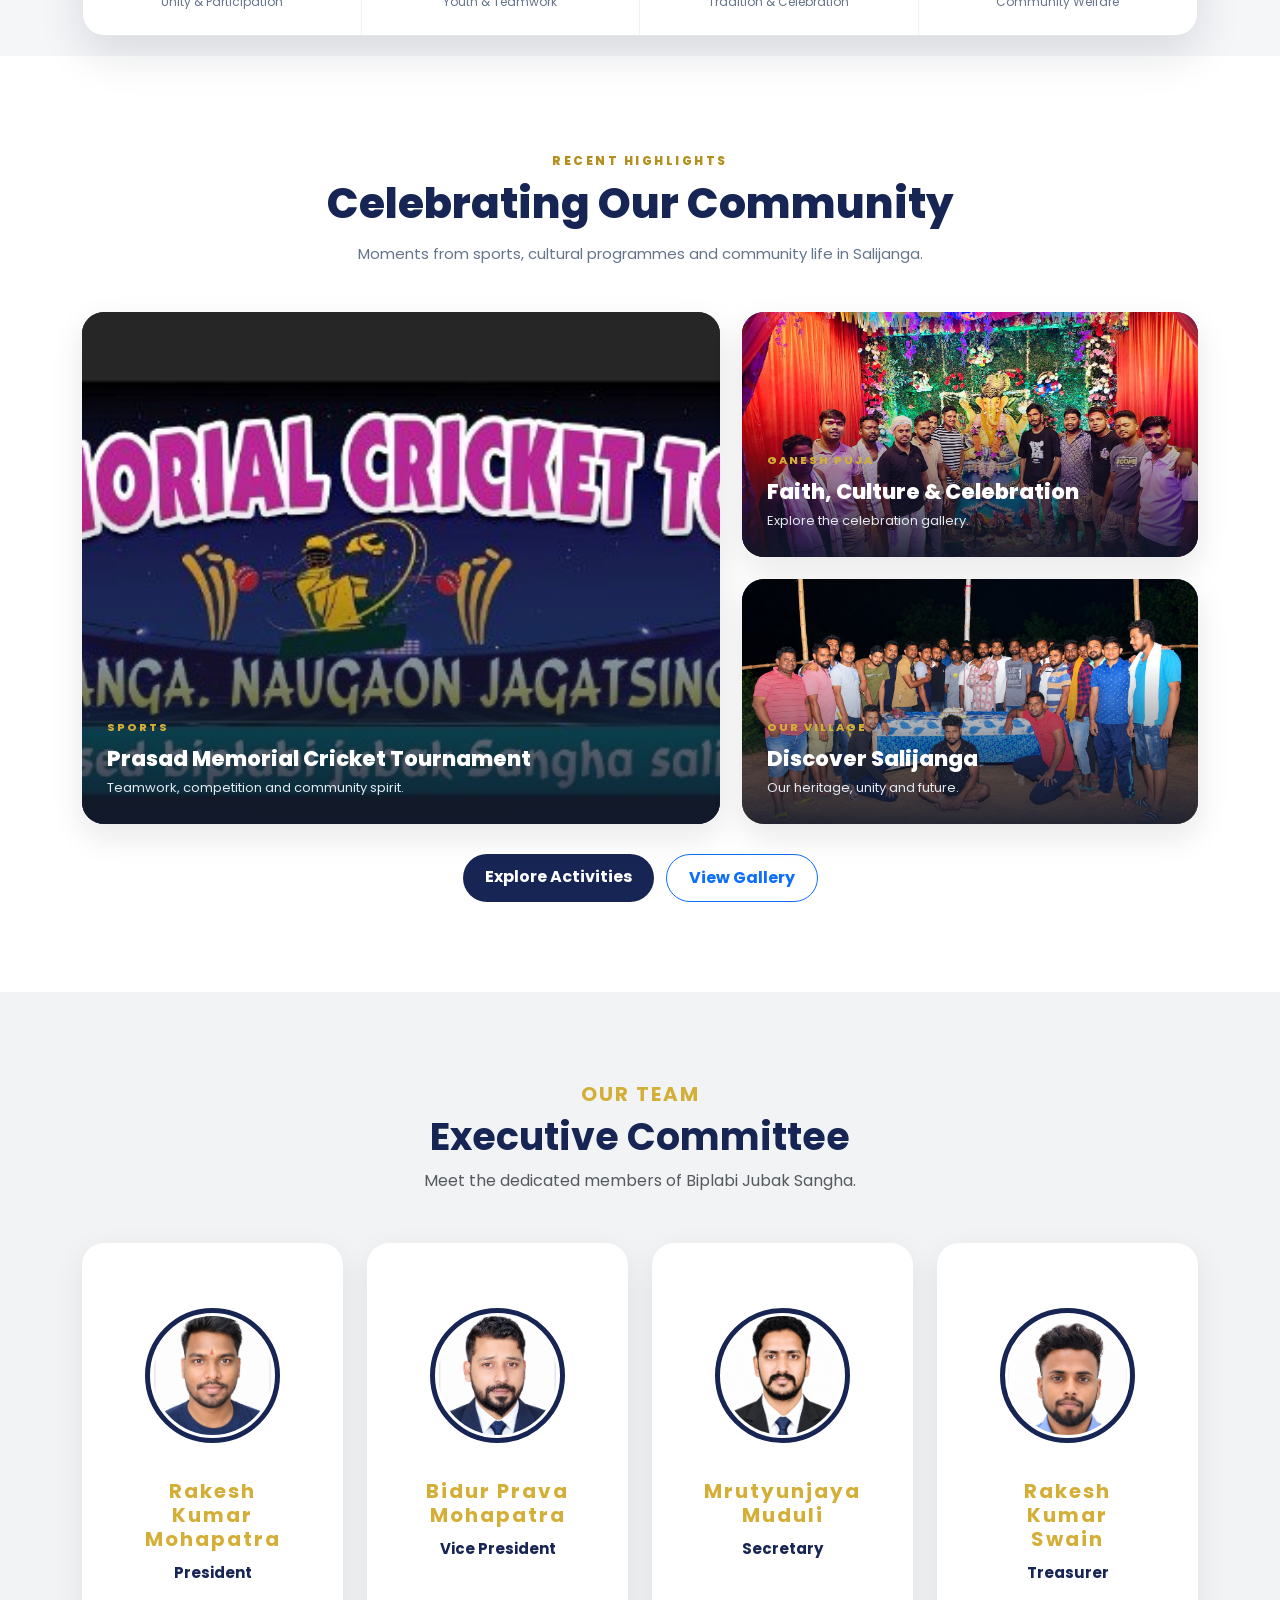
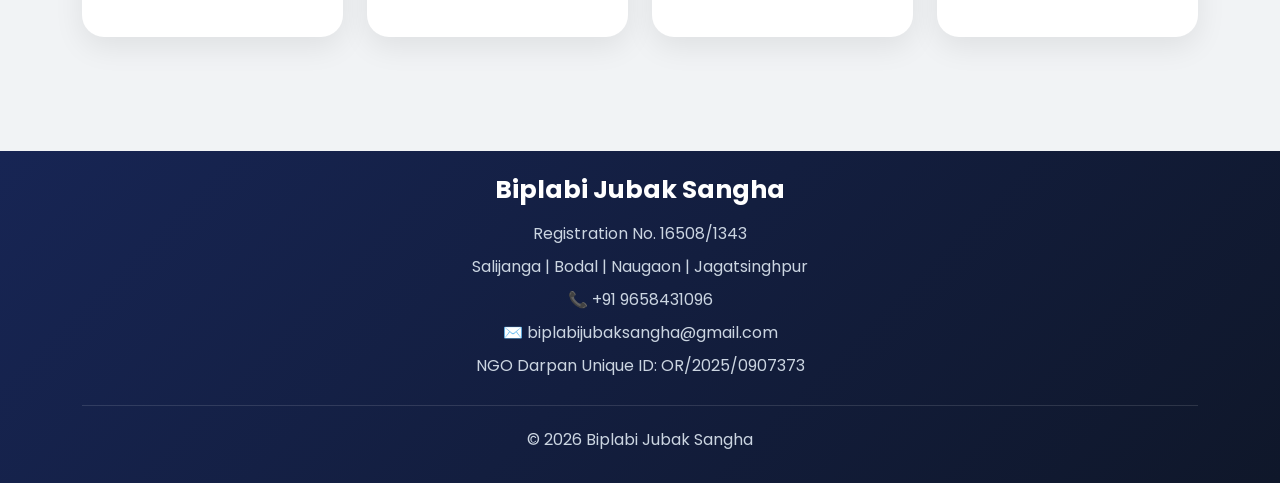
==== commit 64923b23: "Resolve style.css merge conflicts and fix website styling" ====
--- a/index.html
+++ b/index.html
@@ -1,10 +1,14 @@
 <!DOCTYPE html>
 <html lang="en">
+
 <head>
-<meta charset="UTF-8">
+
+    <meta charset="UTF-8">
     <meta name="viewport" content="width=device-width, initial-scale=1.0">
 
     <title>Biplabi Jubak Sangha | Salijanga, Bodal, Naugaon, Jagatsinghpur, Odisha</title>
+
+    <link rel="icon" type="image/png" href="assets/images/logo.png">
 
     <meta name="description"
         content="Biplabi Jubak Sangha, Salijanga, Odisha – a community youth organization working for social, cultural, sports and community development activities.">
@@ -54,7 +58,7 @@
     <!-- Custom CSS -->
     <link rel="stylesheet" href="assets/css/style.css">
 
-<head>
+</head>
 
 
 
@@ -270,6 +274,98 @@
 
 
 
+<!-- ================= IMPACT HIGHLIGHTS ================= -->
+
+<section class="home-impact" aria-label="Biplabi Jubak Sangha highlights">
+
+    <div class="container">
+
+        <div class="impact-grid">
+
+            <div class="impact-item">
+                <span class="impact-icon"><i class="bi bi-people-fill"></i></span>
+                <strong>Community</strong>
+                <span>Unity & Participation</span>
+            </div>
+
+            <div class="impact-item">
+                <span class="impact-icon"><i class="bi bi-trophy-fill"></i></span>
+                <strong>Sports</strong>
+                <span>Youth & Teamwork</span>
+            </div>
+
+            <div class="impact-item">
+                <span class="impact-icon"><i class="bi bi-stars"></i></span>
+                <strong>Culture</strong>
+                <span>Tradition & Celebration</span>
+            </div>
+
+            <div class="impact-item">
+                <span class="impact-icon"><i class="bi bi-heart-fill"></i></span>
+                <strong>Service</strong>
+                <span>Community Welfare</span>
+            </div>
+
+        </div>
+
+    </div>
+
+</section>
+
+
+<!-- ================= FEATURED ACTIVITIES ================= -->
+
+<section class="home-featured">
+
+    <div class="container">
+
+        <div class="home-section-heading">
+            <span>RECENT HIGHLIGHTS</span>
+            <h2>Celebrating Our Community</h2>
+            <p>Moments from sports, cultural programmes and community life in Salijanga.</p>
+        </div>
+
+        <div class="featured-grid">
+
+            <a class="featured-card featured-card-large" href="activities.html#sportsActivitiesModal" aria-label="View Sports Activities">
+                <img src="assets/images/sports/sports-banner.jpg" alt="Prasad Memorial Cricket Tournament at Salijanga" loading="lazy">
+                <div class="featured-overlay">
+                    <span>SPORTS</span>
+                    <h3>Prasad Memorial Cricket Tournament</h3>
+                    <p>Teamwork, competition and community spirit.</p>
+                </div>
+            </a>
+
+            <a class="featured-card" href="activities.html#ganeshPujaModal" aria-label="View Ganesh Puja">
+                <img src="assets/images/ganesh-puja/ganesh-puja-02.jpg" alt="Ganesh Puja celebration in Salijanga" loading="lazy">
+                <div class="featured-overlay">
+                    <span>GANESH PUJA</span>
+                    <h3>Faith, Culture & Celebration</h3>
+                    <p>Explore the celebration gallery.</p>
+                </div>
+            </a>
+
+            <a class="featured-card" href="about.html#salijanga" aria-label="Explore Salijanga">
+                <img src="assets/images/about.jpg" alt="Salijanga village and community" loading="lazy">
+                <div class="featured-overlay">
+                    <span>OUR VILLAGE</span>
+                    <h3>Discover Salijanga</h3>
+                    <p>Our heritage, unity and future.</p>
+                </div>
+            </a>
+
+        </div>
+
+        <div class="featured-actions">
+            <a href="activities.html" class="btn btn-primary">Explore Activities</a>
+            <a href="gallery.html" class="btn btn-outline-primary">View Gallery</a>
+        </div>
+
+    </div>
+
+</section>
+
+
 <!-- ================= EXECUTIVE COMMITTEE ================= -->
 
 <section class="home-committee py-5 bg-light">
@@ -450,5 +546,5 @@
 <!-- Custom JS -->
 <script src="assets/js/script.js"></script>
 
-<body>
-<html>
+</body>
+</html>
--- a/assets/css/style.css
+++ b/assets/css/style.css
@@ -761,37 +761,61 @@
    HISTORY
    ========================================================= */
 
+/* Our Journey - full-width photographic cover */
 .history {
-    padding: 90px 10%;
-
+    position: relative;
+    isolation: isolate;
+    overflow: hidden;
+    padding: 110px 10%;
     text-align: center;
-
-    background: #ffffff;
+    color: #ffffff;
+    background:
+        linear-gradient(
+            135deg,
+            rgba(15, 23, 42, 0.82),
+            rgba(23, 37, 84, 0.70)
+        ),
+        url("../images/hero.jpg") center center / cover no-repeat;
+    background-attachment: fixed;
+}
+
+.history .container {
+    position: relative;
+    z-index: 1;
 }
 
 .history h2 {
-    color: #172554;
-
-    font-size: 38px;
-
+    color: #ffffff;
+    font-size: 42px;
     font-weight: 800;
-
     margin-bottom: 25px;
+    text-shadow: 0 3px 14px rgba(0, 0, 0, 0.35);
 }
 
 .history p {
     max-width: 900px;
-
     margin: 15px auto;
-
-    color: #555;
-
+    color: #f1f5f9;
     font-size: 17px;
-
     line-height: 1.9;
-}
-
-
+    text-shadow: 0 2px 8px rgba(0, 0, 0, 0.35);
+}
+
+@media (max-width: 768px) {
+    .history {
+        padding: 75px 7%;
+        background-attachment: scroll;
+        background-position: center center;
+    }
+
+    .history h2 {
+        font-size: 34px;
+    }
+
+    .history p {
+        font-size: 15px;
+    }
+}
 /* =========================================================
    ACTIVITY CARDS
    ========================================================= */
@@ -2132,4 +2156,667 @@
         animation-duration: 20s;
     }
 
-}+}
+
+/* =========================================================
+   ABOUT OUR VILLAGE - SALIJANGA
+   ========================================================= */
+.village-section{padding:100px 0;background:linear-gradient(180deg,#f8fafc 0%,#fff 100%)}
+.village-heading{text-align:center;max-width:850px;margin:0 auto 55px}
+.village-kicker{display:inline-block;color:#d4af37;font-size:14px;font-weight:700;letter-spacing:2px;text-transform:uppercase;margin-bottom:10px}
+.village-heading h2{color:#172554;font-size:46px;font-weight:800;margin:0 0 12px}
+.village-heading p{color:#64748b;font-size:17px;font-weight:500;margin:0}
+.village-intro{max-width:1000px;margin:0 auto 55px;padding:45px;background:#fff;border-radius:24px;text-align:center;box-shadow:0 12px 35px rgba(15,23,42,.08);border-top:4px solid #d4af37}
+.village-intro h3{color:#172554;font-size:30px;font-weight:800;margin-bottom:20px}
+.village-intro p{color:#555;font-size:16px;line-height:1.9;max-width:850px;margin:12px auto}
+.village-info-grid{display:grid;grid-template-columns:repeat(4,1fr);gap:25px;margin-bottom:70px}
+.village-info-card{background:#fff;padding:35px 25px;border-radius:20px;box-shadow:0 10px 30px rgba(15,23,42,.07);border:1px solid rgba(23,37,84,.06);transition:transform .35s ease,box-shadow .35s ease}
+.village-info-card:hover{transform:translateY(-8px);box-shadow:0 18px 40px rgba(15,23,42,.12)}
+.village-icon{width:62px;height:62px;display:flex;align-items:center;justify-content:center;margin-bottom:20px;border-radius:50%;background:rgba(212,175,55,.12);color:#d4af37;font-size:27px}
+.village-info-card h4{color:#172554;font-size:21px;font-weight:700;margin-bottom:18px}
+.village-info-card p{color:#64748b;font-size:14px;line-height:1.75;margin-bottom:8px}.village-info-card strong{color:#334155}
+.village-heritage{display:grid;grid-template-columns:2fr 1fr;gap:30px;align-items:stretch;margin-bottom:75px}
+.heritage-content{background:#172554;color:#fff;padding:50px;border-radius:25px;position:relative;overflow:hidden}
+.heritage-content::after{content:"";position:absolute;width:220px;height:220px;right:-80px;bottom:-100px;border-radius:50%;border:35px solid rgba(212,175,55,.1)}
+.heritage-content .village-kicker,.sangha-village-content .village-kicker{color:#d4af37}
+.heritage-content h3{color:#fff;font-size:32px;font-weight:800;margin-bottom:22px}
+.heritage-content p{color:#e2e8f0;font-size:16px;line-height:1.9;margin-bottom:16px}.heritage-content strong{color:#fff}
+.heritage-highlight{display:flex;flex-direction:column;justify-content:center;align-items:center;text-align:center;padding:40px 30px;border-radius:25px;background:linear-gradient(145deg,#fffdf5,#f8fafc);border:2px solid rgba(212,175,55,.35);box-shadow:0 12px 35px rgba(15,23,42,.07)}
+.heritage-highlight i{font-size:48px;color:#d4af37;margin-bottom:20px}.heritage-highlight h4{color:#172554;font-size:22px;font-weight:800;margin-bottom:15px}.heritage-highlight p{color:#64748b;line-height:1.8;font-size:15px;margin:0}
+.village-community{padding:70px 0;margin-bottom:70px;background:#f1f3f5;border-radius:30px}
+.community-heading{max-width:850px;margin:0 auto 45px;text-align:center;padding:0 30px}.community-heading h3{color:#172554;font-size:34px;font-weight:800;margin:5px 0 18px}.community-heading p{color:#64748b;font-size:16px;line-height:1.9;margin:0}
+.community-grid{display:grid;grid-template-columns:repeat(4,1fr);gap:20px;padding:0 30px}.community-item{text-align:center;padding:30px 20px;background:#fff;border-radius:18px;transition:transform .3s ease,box-shadow .3s ease}.community-item:hover{transform:translateY(-7px);box-shadow:0 15px 30px rgba(15,23,42,.1)}
+.community-item i{display:block;color:#d4af37;font-size:35px;margin-bottom:15px}.community-item h4{color:#172554;font-size:19px;font-weight:700;margin-bottom:10px}.community-item p{color:#64748b;font-size:14px;line-height:1.7;margin:0}
+.sangha-village-card{display:flex;align-items:center;gap:35px;padding:50px;margin-bottom:75px;background:linear-gradient(135deg,#172554,#0f172a);border-radius:28px;box-shadow:0 18px 45px rgba(15,23,42,.15)}
+.sangha-village-icon{flex-shrink:0;width:95px;height:95px;display:flex;align-items:center;justify-content:center;border-radius:50%;background:rgba(212,175,55,.15);border:1px solid rgba(212,175,55,.4);color:#d4af37;font-size:40px}
+.sangha-village-content h3{color:#fff;font-size:31px;font-weight:800;margin:5px 0 18px}.sangha-village-content p{color:#cbd5e1;font-size:16px;line-height:1.9;margin-bottom:12px}
+.salijanga-special{text-align:center;margin-bottom:70px}.salijanga-special>h3{color:#172554;font-size:35px;font-weight:800;margin:5px 0 40px}
+.special-grid{display:grid;grid-template-columns:repeat(4,1fr);gap:25px}.special-grid>div{background:#fff;padding:35px 25px;border-radius:20px;border:1px solid #e2e8f0;box-shadow:0 8px 25px rgba(15,23,42,.06);transition:transform .3s ease,box-shadow .3s ease}.special-grid>div:hover{transform:translateY(-7px);box-shadow:0 15px 35px rgba(15,23,42,.1)}
+.special-grid i{color:#d4af37;font-size:36px;margin-bottom:15px}.special-grid h4{color:#172554;font-size:19px;font-weight:700;margin-bottom:12px}.special-grid p{color:#64748b;font-size:14px;line-height:1.75;margin:0}
+.village-final-message{max-width:950px;margin:0 auto;padding:55px 40px;text-align:center;background:linear-gradient(135deg,#fffdf5,#fff);border-radius:28px;border:2px solid rgba(212,175,55,.25);box-shadow:0 12px 35px rgba(15,23,42,.07)}
+.village-final-message>i{color:#d4af37;font-size:42px;margin-bottom:20px}.village-final-message p{color:#475569;font-size:19px;line-height:1.9;font-weight:500;margin:0 auto 25px}.village-final-message h3{color:#172554;font-size:21px;font-weight:800;margin:0}
+@media(max-width:991px){.village-info-grid,.community-grid,.special-grid{grid-template-columns:repeat(2,1fr)}.village-heritage{grid-template-columns:1fr}.heritage-highlight{min-height:260px}}
+@media(max-width:768px){.village-section{padding:70px 0}.village-heading{padding:0 20px;margin-bottom:40px}.village-heading h2{font-size:36px}.village-heading p{font-size:14px;line-height:1.7}.village-intro{margin-left:20px;margin-right:20px;padding:35px 25px}.village-intro h3{font-size:27px}.village-info-grid{grid-template-columns:1fr;padding:0 20px}.village-info-card{padding:30px 25px}.village-heritage{margin-left:20px;margin-right:20px}.heritage-content{padding:38px 28px}.heritage-content h3{font-size:28px}.village-community{margin-left:20px;margin-right:20px;padding:55px 0}.community-grid{grid-template-columns:1fr;padding:0 20px}.sangha-village-card{margin-left:20px;margin-right:20px;padding:40px 28px;flex-direction:column;text-align:center}.sangha-village-content h3{font-size:27px}.special-grid{grid-template-columns:1fr;padding:0 20px}.salijanga-special>h3{font-size:29px;padding:0 20px}.village-final-message{margin-left:20px;margin-right:20px;padding:40px 25px}.village-final-message p{font-size:16px}.village-final-message h3{font-size:18px;line-height:1.6}}
+@media(max-width:480px){.village-heading h2{font-size:32px}.village-kicker{font-size:12px;letter-spacing:1.5px}.village-intro{padding:30px 20px}.village-intro h3{font-size:24px}.village-intro p{font-size:15px}.heritage-content{padding:32px 22px}.heritage-content h3{font-size:25px}.heritage-content p{font-size:15px}.sangha-village-card{padding:35px 22px}.sangha-village-icon{width:80px;height:80px;font-size:32px}.sangha-village-content h3{font-size:24px}.village-final-message{padding:35px 20px}}
+
+/* =========================================================
+   OUR JOURNEY - PREMIUM HEADING DESIGN
+   Keeps the existing photo background while making only
+   the Journey typography clear and elegant.
+   ========================================================= */
+
+.history h2 {
+    position: relative;
+    display: inline-block;
+    margin: 0 auto 28px;
+    padding: 14px 30px 16px;
+    color: #ffffff;
+    font-size: clamp(38px, 5vw, 58px);
+    font-weight: 800;
+    letter-spacing: 1px;
+    line-height: 1.15;
+    text-transform: uppercase;
+    text-shadow:
+        0 3px 6px rgba(0, 0, 0, 0.65),
+        0 8px 22px rgba(0, 0, 0, 0.35);
+    background: rgba(15, 23, 42, 0.58);
+    border: 1px solid rgba(255, 255, 255, 0.28);
+    border-radius: 14px;
+    box-shadow:
+        0 12px 30px rgba(0, 0, 0, 0.20),
+        inset 0 1px 0 rgba(255, 255, 255, 0.18);
+    backdrop-filter: blur(5px);
+    -webkit-backdrop-filter: blur(5px);
+}
+
+.history h2::after {
+    content: "";
+    position: absolute;
+    left: 50%;
+    bottom: -7px;
+    width: 78px;
+    height: 4px;
+    transform: translateX(-50%);
+    background: #d4af37;
+    border-radius: 999px;
+    box-shadow: 0 2px 10px rgba(212, 175, 55, 0.55);
+}
+
+.history p {
+    color: #ffffff;
+    text-shadow:
+        0 2px 5px rgba(0, 0, 0, 0.75),
+        0 5px 16px rgba(0, 0, 0, 0.35);
+}
+
+@media (max-width: 768px) {
+    .history h2 {
+        padding: 12px 22px 14px;
+        font-size: 34px;
+        letter-spacing: 0.5px;
+    }
+}
+
+@media (max-width: 480px) {
+    .history h2 {
+        padding: 11px 18px 13px;
+        font-size: 29px;
+        letter-spacing: 0.3px;
+    }
+}
+
+
+/* =========================================================
+   GANESH PUJA PHOTO GALLERY
+   ========================================================= */
+
+.ganesh-puja-gallery {
+    margin: 30px 0 28px;
+    padding: 22px;
+    background: linear-gradient(145deg, #fffdf5, #f8fafc);
+    border: 1px solid rgba(212, 175, 55, 0.25);
+    border-radius: 22px;
+}
+
+.ganesh-gallery-heading {
+    margin-bottom: 18px;
+    text-align: center;
+}
+
+.ganesh-gallery-heading span {
+    display: inline-block;
+    color: #d4af37;
+    font-size: 12px;
+    font-weight: 800;
+    letter-spacing: 1.8px;
+    text-transform: uppercase;
+    margin-bottom: 5px;
+}
+
+.ganesh-gallery-heading h5 {
+    margin: 0;
+    color: #172554;
+    font-size: 20px;
+    font-weight: 800;
+}
+
+.ganesh-gallery-grid {
+    display: grid;
+    grid-template-columns: repeat(2, minmax(0, 1fr));
+    gap: 14px;
+}
+
+.ganesh-gallery-item {
+    display: block;
+    position: relative;
+    overflow: hidden;
+    aspect-ratio: 4 / 3;
+    border-radius: 16px;
+    background: #e2e8f0;
+    box-shadow: 0 8px 22px rgba(15, 23, 42, 0.10);
+}
+
+.ganesh-gallery-item::after {
+    content: "View Photo";
+    position: absolute;
+    left: 12px;
+    bottom: 12px;
+    padding: 6px 10px;
+    border-radius: 999px;
+    background: rgba(15, 23, 42, 0.72);
+    color: #ffffff;
+    font-size: 11px;
+    font-weight: 700;
+    opacity: 0;
+    transform: translateY(5px);
+    transition: 0.25s ease;
+}
+
+.ganesh-gallery-item:hover::after {
+    opacity: 1;
+    transform: translateY(0);
+}
+
+.ganesh-gallery-item img {
+    width: 100%;
+    height: 100%;
+    display: block;
+    object-fit: cover;
+    transition: transform 0.45s ease, filter 0.45s ease;
+}
+
+.ganesh-gallery-item:hover img {
+    transform: scale(1.05);
+    filter: saturate(1.08) contrast(1.03);
+}
+
+@media (max-width: 575px) {
+    .ganesh-puja-gallery {
+        padding: 16px;
+        border-radius: 18px;
+    }
+
+    .ganesh-gallery-grid {
+        grid-template-columns: 1fr;
+    }
+
+    .ganesh-gallery-heading h5 {
+        font-size: 18px;
+    }
+}
+
+/* =========================================================
+   SPORTS / CRICKET PHOTO GALLERY
+   ========================================================= */
+
+.sports-gallery-section {
+    margin-top: 35px;
+    padding-top: 28px;
+    border-top: 1px solid #e2e8f0;
+}
+
+.sports-gallery-heading {
+    text-align: center;
+    margin-bottom: 22px;
+}
+
+.sports-gallery-heading span {
+    display: inline-block;
+    color: #d4af37;
+    font-size: 12px;
+    font-weight: 800;
+    letter-spacing: 1.8px;
+    text-transform: uppercase;
+    margin-bottom: 6px;
+}
+
+.sports-gallery-heading h5 {
+    color: #172554;
+    font-size: 24px;
+    font-weight: 800;
+    margin: 0 0 8px;
+}
+
+.sports-gallery-heading p {
+    max-width: 650px;
+    margin: 0 auto;
+    color: #64748b;
+    font-size: 14px;
+    line-height: 1.7;
+}
+
+.sports-gallery-grid {
+    display: grid;
+    grid-template-columns: repeat(2, minmax(0, 1fr));
+    gap: 16px;
+}
+
+.sports-gallery-item {
+    position: relative;
+    display: block;
+    min-height: 210px;
+    overflow: hidden;
+    border-radius: 16px;
+    background: #0f172a;
+    text-decoration: none;
+    box-shadow: 0 10px 28px rgba(15, 23, 42, 0.12);
+    border: 1px solid rgba(23, 37, 84, 0.08);
+}
+
+.sports-gallery-feature {
+    grid-column: 1 / -1;
+    min-height: 260px;
+}
+
+.sports-gallery-item img {
+    width: 100%;
+    height: 100%;
+    min-height: 210px;
+    display: block;
+    object-fit: cover;
+    transition: transform 0.5s ease, filter 0.5s ease;
+}
+
+.sports-gallery-feature img {
+    min-height: 260px;
+}
+
+.sports-gallery-item::after {
+    content: "";
+    position: absolute;
+    inset: 0;
+    background: linear-gradient(
+        to top,
+        rgba(15, 23, 42, 0.82),
+        rgba(15, 23, 42, 0.05) 65%
+    );
+    pointer-events: none;
+}
+
+.sports-gallery-item:hover img {
+    transform: scale(1.045);
+    filter: saturate(1.08) brightness(1.04);
+}
+
+.sports-gallery-caption {
+    position: absolute;
+    left: 18px;
+    right: 18px;
+    bottom: 16px;
+    z-index: 2;
+    color: #ffffff;
+}
+
+.sports-gallery-caption strong {
+    display: block;
+    font-size: 16px;
+    font-weight: 800;
+    line-height: 1.3;
+    margin-bottom: 3px;
+}
+
+.sports-gallery-caption span {
+    display: block;
+    color: #f8e7a9;
+    font-size: 12px;
+    line-height: 1.5;
+}
+
+@media (max-width: 768px) {
+    .sports-gallery-grid {
+        grid-template-columns: 1fr;
+    }
+
+    .sports-gallery-feature {
+        grid-column: auto;
+    }
+
+    .sports-gallery-item,
+    .sports-gallery-feature,
+    .sports-gallery-item img,
+    .sports-gallery-feature img {
+        min-height: 220px;
+    }
+
+    .sports-gallery-heading h5 {
+        font-size: 21px;
+    }
+}
+
+@media (max-width: 480px) {
+    .sports-gallery-section {
+        margin-top: 28px;
+        padding-top: 22px;
+    }
+
+    .sports-gallery-item,
+    .sports-gallery-feature,
+    .sports-gallery-item img,
+    .sports-gallery-feature img {
+        min-height: 190px;
+    }
+
+    .sports-gallery-caption {
+        left: 14px;
+        right: 14px;
+        bottom: 13px;
+    }
+}
+
+
+/* =========================================================
+   PROFESSIONAL SITE POLISH - 2026
+   Home, activities and shared presentation only.
+   Committee member card/popup design is intentionally untouched.
+   ========================================================= */
+
+.home-impact {
+    position: relative;
+    z-index: 3;
+    margin-top: -42px;
+    padding: 0 0 20px;
+}
+
+.impact-grid {
+    display: grid;
+    grid-template-columns: repeat(4, 1fr);
+    background: #ffffff;
+    border: 1px solid #e5e7eb;
+    border-radius: 22px;
+    box-shadow: 0 18px 45px rgba(15, 23, 42, 0.12);
+    overflow: hidden;
+}
+
+.impact-item {
+    min-height: 125px;
+    padding: 22px 18px;
+    display: flex;
+    flex-direction: column;
+    align-items: center;
+    justify-content: center;
+    text-align: center;
+    border-right: 1px solid #eef2f7;
+}
+
+.impact-item:last-child {
+    border-right: 0;
+}
+
+.impact-icon {
+    width: 46px;
+    height: 46px;
+    margin-bottom: 8px;
+    display: inline-flex;
+    align-items: center;
+    justify-content: center;
+    border-radius: 50%;
+    background: rgba(212, 175, 55, 0.12);
+    color: #b38f1d;
+    font-size: 19px;
+}
+
+.impact-item strong {
+    color: #172554;
+    font-size: 17px;
+    font-weight: 700;
+}
+
+.impact-item > span:last-child {
+    color: #64748b;
+    font-size: 12px;
+}
+
+.home-featured {
+    padding: 90px 0;
+    background: #ffffff;
+}
+
+.home-section-heading {
+    max-width: 760px;
+    margin: 0 auto 45px;
+    text-align: center;
+}
+
+.home-section-heading > span {
+    display: inline-block;
+    margin-bottom: 8px;
+    color: #b38f1d;
+    font-size: 12px;
+    font-weight: 800;
+    letter-spacing: 2.5px;
+}
+
+.home-section-heading h2 {
+    margin: 0 0 12px;
+    color: #172554;
+    font-size: clamp(30px, 4vw, 42px);
+    font-weight: 800;
+}
+
+.home-section-heading p {
+    margin: 0;
+    color: #64748b;
+    font-size: 15px;
+}
+
+.featured-grid {
+    display: grid;
+    grid-template-columns: 1.4fr 1fr;
+    grid-template-rows: repeat(2, 245px);
+    gap: 22px;
+}
+
+.featured-card {
+    position: relative;
+    display: block;
+    min-height: 245px;
+    overflow: hidden;
+    border-radius: 22px;
+    background: #172554;
+    box-shadow: 0 12px 32px rgba(15, 23, 42, 0.10);
+}
+
+.featured-card-large {
+    grid-row: 1 / span 2;
+    min-height: 512px;
+}
+
+.featured-card img {
+    width: 100%;
+    height: 100%;
+    object-fit: cover;
+    display: block;
+    transition: transform 0.55s ease;
+}
+
+.featured-card::after {
+    content: "";
+    position: absolute;
+    inset: 35% 0 0;
+    background: linear-gradient(180deg, transparent, rgba(15, 23, 42, 0.90));
+}
+
+.featured-card:hover img {
+    transform: scale(1.045);
+}
+
+.featured-overlay {
+    position: absolute;
+    left: 0;
+    right: 0;
+    bottom: 0;
+    z-index: 2;
+    padding: 25px;
+    color: #ffffff;
+}
+
+.featured-overlay span {
+    color: #d4af37;
+    font-size: 11px;
+    font-weight: 800;
+    letter-spacing: 2px;
+}
+
+.featured-overlay h3 {
+    margin: 6px 0 5px;
+    font-size: 21px;
+    font-weight: 800;
+    line-height: 1.25;
+}
+
+.featured-overlay p {
+    margin: 0;
+    color: #e2e8f0;
+    font-size: 13px;
+}
+
+.featured-actions {
+    display: flex;
+    justify-content: center;
+    gap: 12px;
+    margin-top: 30px;
+    flex-wrap: wrap;
+}
+
+.featured-actions .btn {
+    border-radius: 999px;
+    padding: 11px 22px;
+    font-weight: 700;
+}
+
+/* Make standard activity cards feel more premium without changing their content. */
+section.py-5 .card.h-100 {
+    border-radius: 20px;
+    transition: transform 0.28s ease, box-shadow 0.28s ease, border-color 0.28s ease;
+    border: 1px solid #e8edf4 !important;
+}
+
+section.py-5 .card.h-100:hover {
+    transform: translateY(-7px);
+    box-shadow: 0 18px 38px rgba(15, 23, 42, 0.12) !important;
+    border-color: rgba(212, 175, 55, 0.35) !important;
+}
+
+section.py-5 .card.h-100 .btn {
+    border-radius: 999px;
+    font-weight: 700;
+    padding-left: 20px;
+    padding-right: 20px;
+}
+
+@media (max-width: 991px) {
+    .impact-grid {
+        grid-template-columns: repeat(2, 1fr);
+    }
+
+    .impact-item:nth-child(2) {
+        border-right: 0;
+    }
+
+    .impact-item:nth-child(-n+2) {
+        border-bottom: 1px solid #eef2f7;
+    }
+
+    .featured-grid {
+        grid-template-columns: 1fr 1fr;
+        grid-template-rows: 300px 220px;
+    }
+
+    .featured-card-large {
+        grid-row: auto;
+        grid-column: 1 / span 2;
+        min-height: 300px;
+    }
+}
+
+@media (max-width: 768px) {
+    .hero {
+        background-attachment: scroll;
+    }
+
+    .home-impact {
+        margin-top: -25px;
+        padding-left: 12px;
+        padding-right: 12px;
+    }
+
+    .impact-grid {
+        grid-template-columns: 1fr 1fr;
+        border-radius: 18px;
+    }
+
+    .impact-item {
+        min-height: 110px;
+        padding: 17px 10px;
+    }
+
+    .impact-item strong {
+        font-size: 15px;
+    }
+
+    .impact-item > span:last-child {
+        font-size: 11px;
+    }
+
+    .home-featured {
+        padding: 65px 0;
+    }
+
+    .featured-grid {
+        display: grid;
+        grid-template-columns: 1fr;
+        grid-template-rows: auto;
+    }
+
+    .featured-card,
+    .featured-card-large {
+        grid-column: auto;
+        grid-row: auto;
+        min-height: 250px;
+    }
+}
+
+@media (max-width: 480px) {
+    .impact-grid {
+        grid-template-columns: 1fr 1fr;
+    }
+
+    .impact-icon {
+        width: 40px;
+        height: 40px;
+        font-size: 16px;
+    }
+
+    .featured-card,
+    .featured-card-large {
+        min-height: 225px;
+    }
+
+    .featured-overlay {
+        padding: 20px;
+    }
+
+    .featured-overlay h3 {
+        font-size: 18px;
+    }
+}
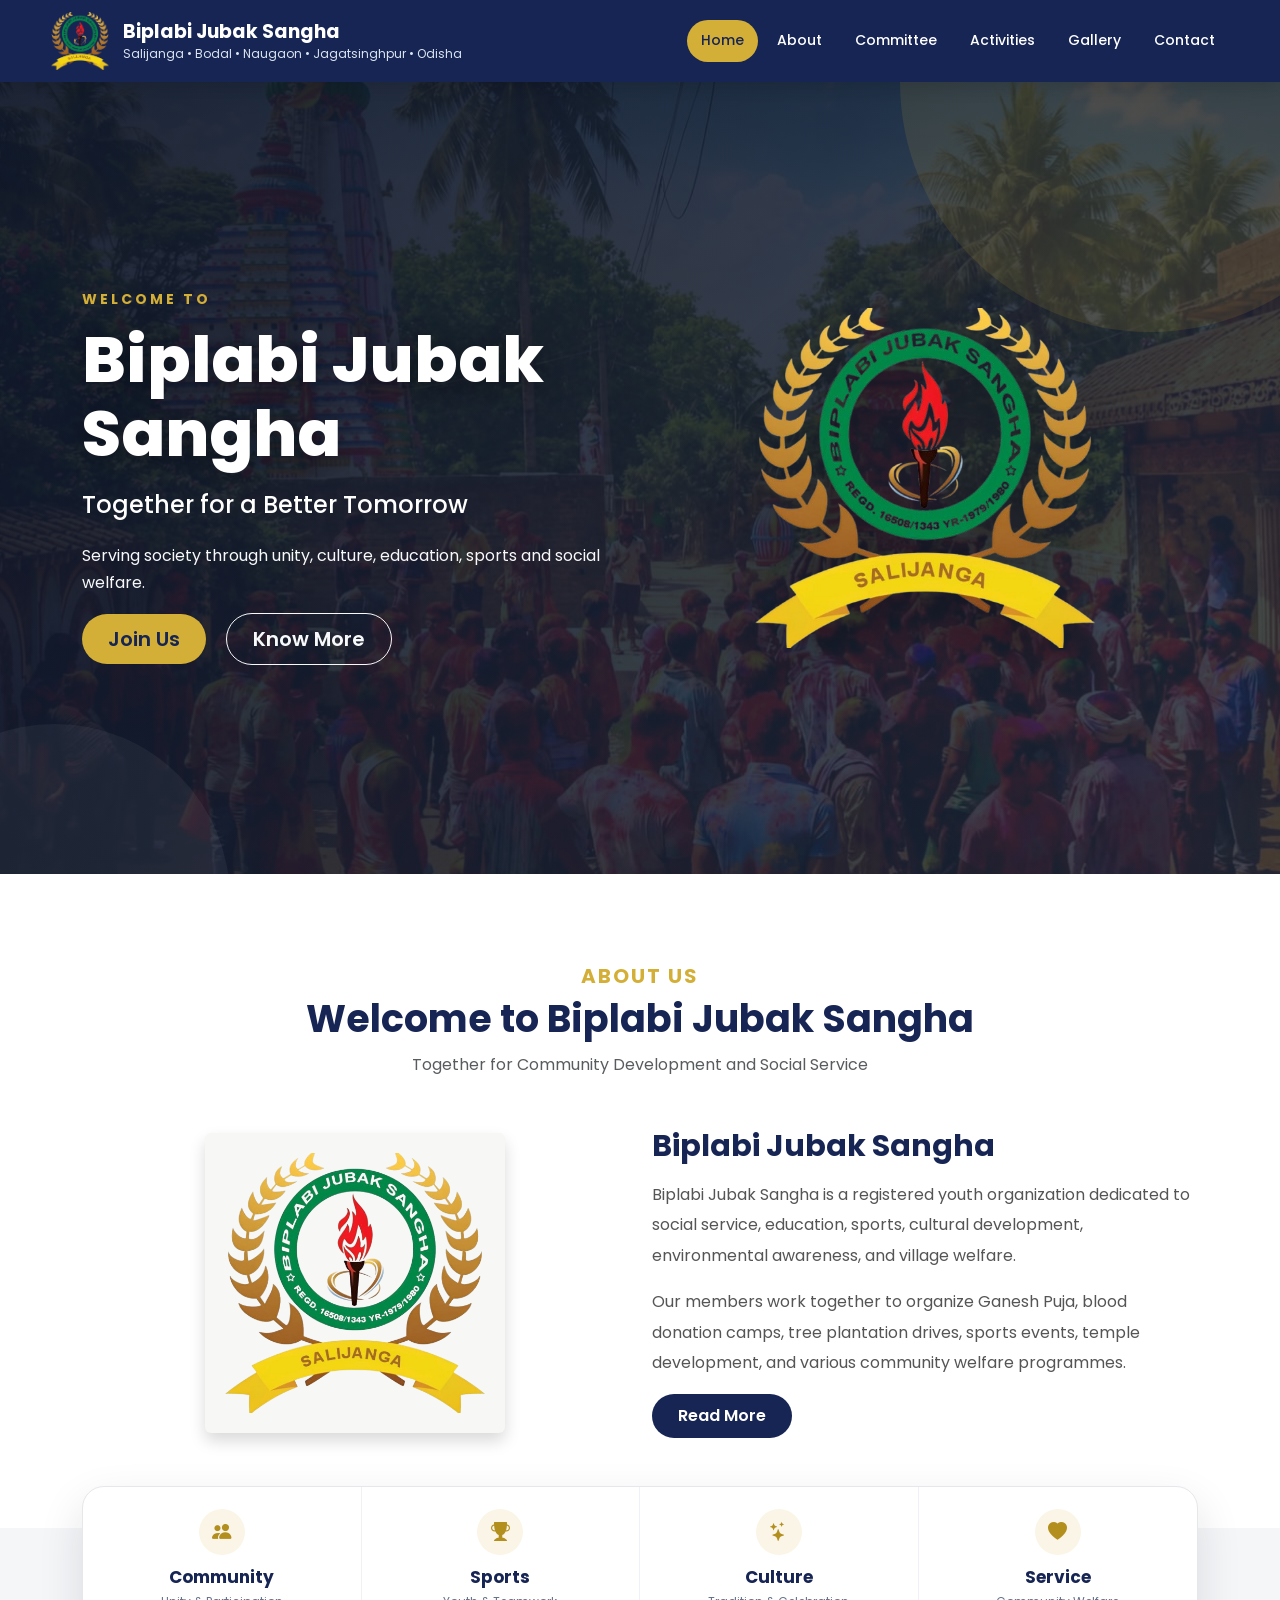
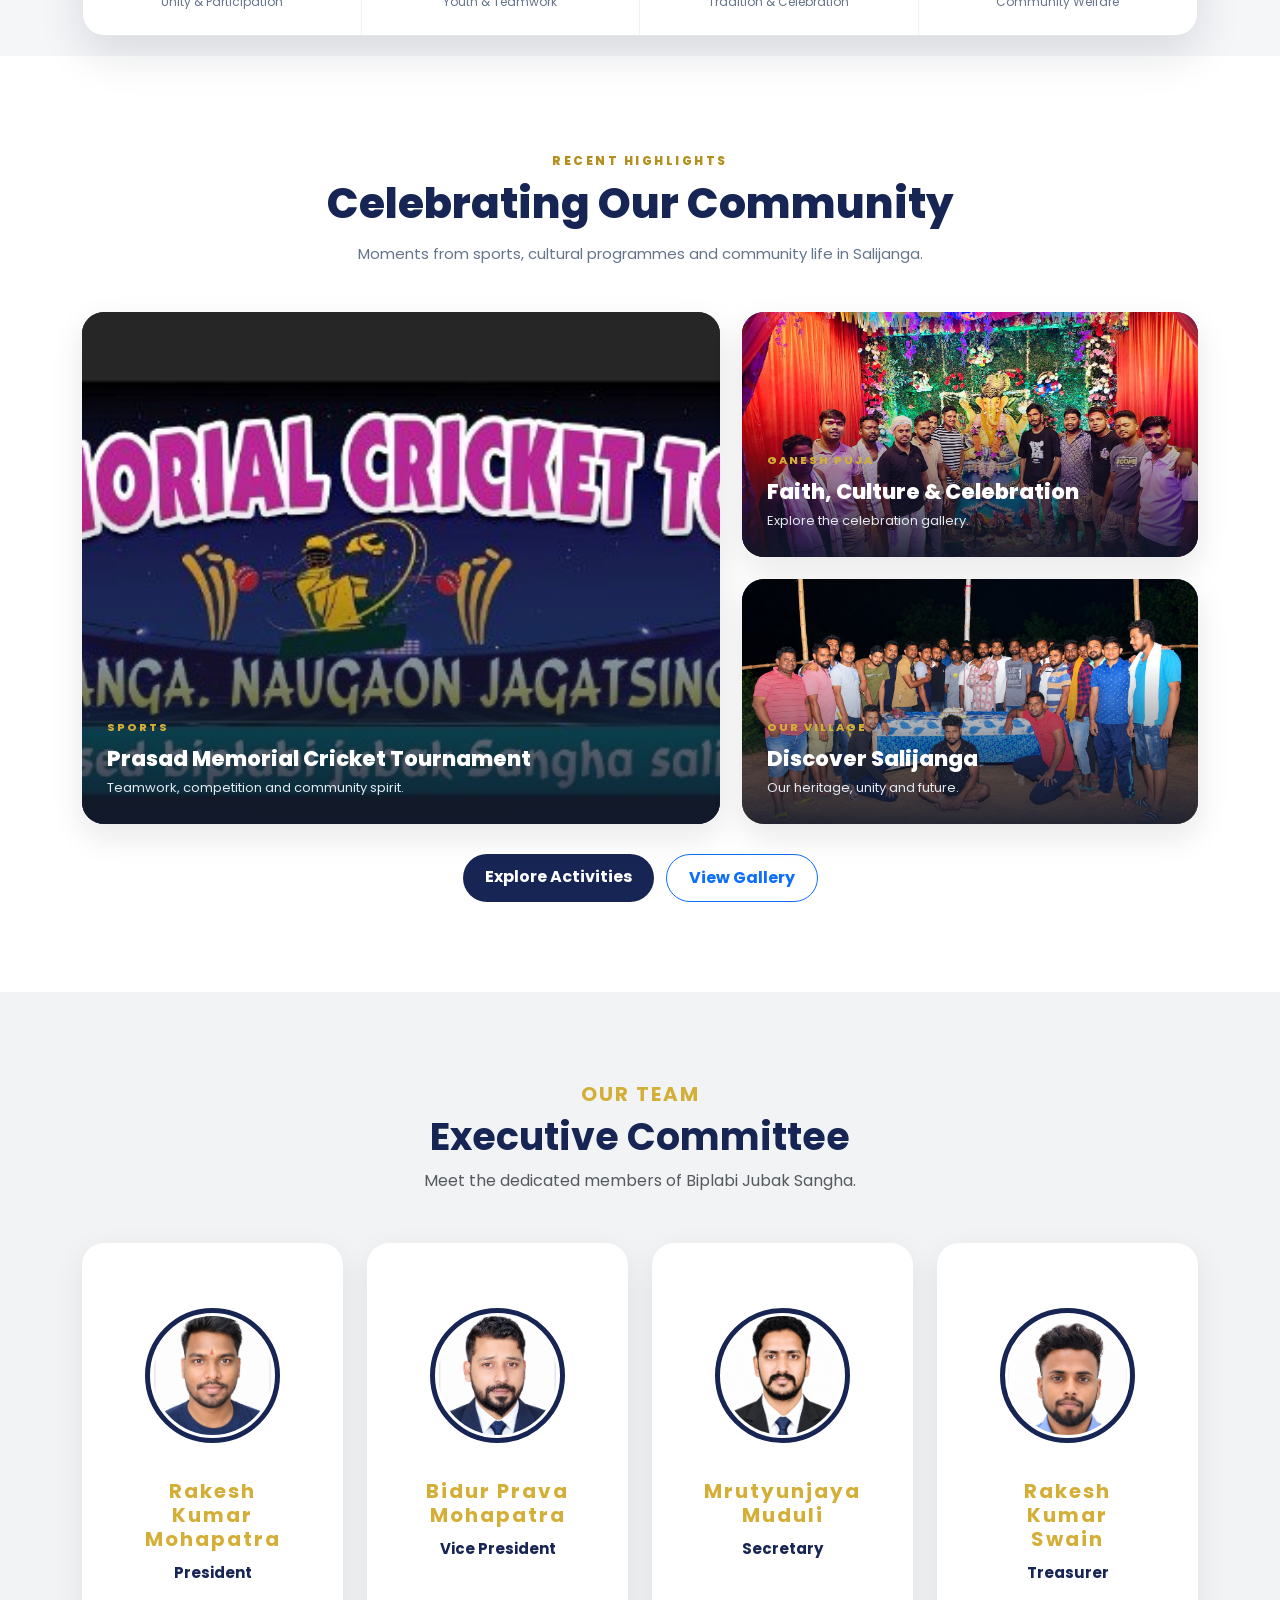
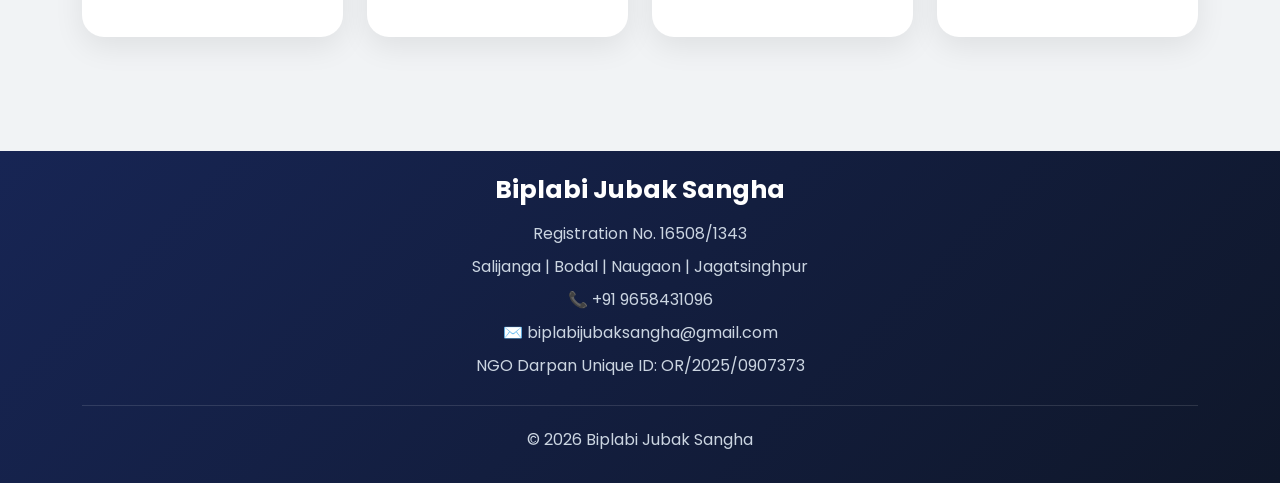
==== commit 53ac77b2: "Update Webiste" ====
--- a/index.html
+++ b/index.html
@@ -112,14 +112,14 @@
                 </li>
 
                 <li>
+                    <a href="activities.html">
+                        Activities
+                    </a>
+                </li>
+
+                <li>
                     <a href="gallery.html">
                         Gallery
-                    </a>
-                </li>
-
-                <li>
-                    <a href="activities.html">
-                        Activities
                     </a>
                 </li>
 
